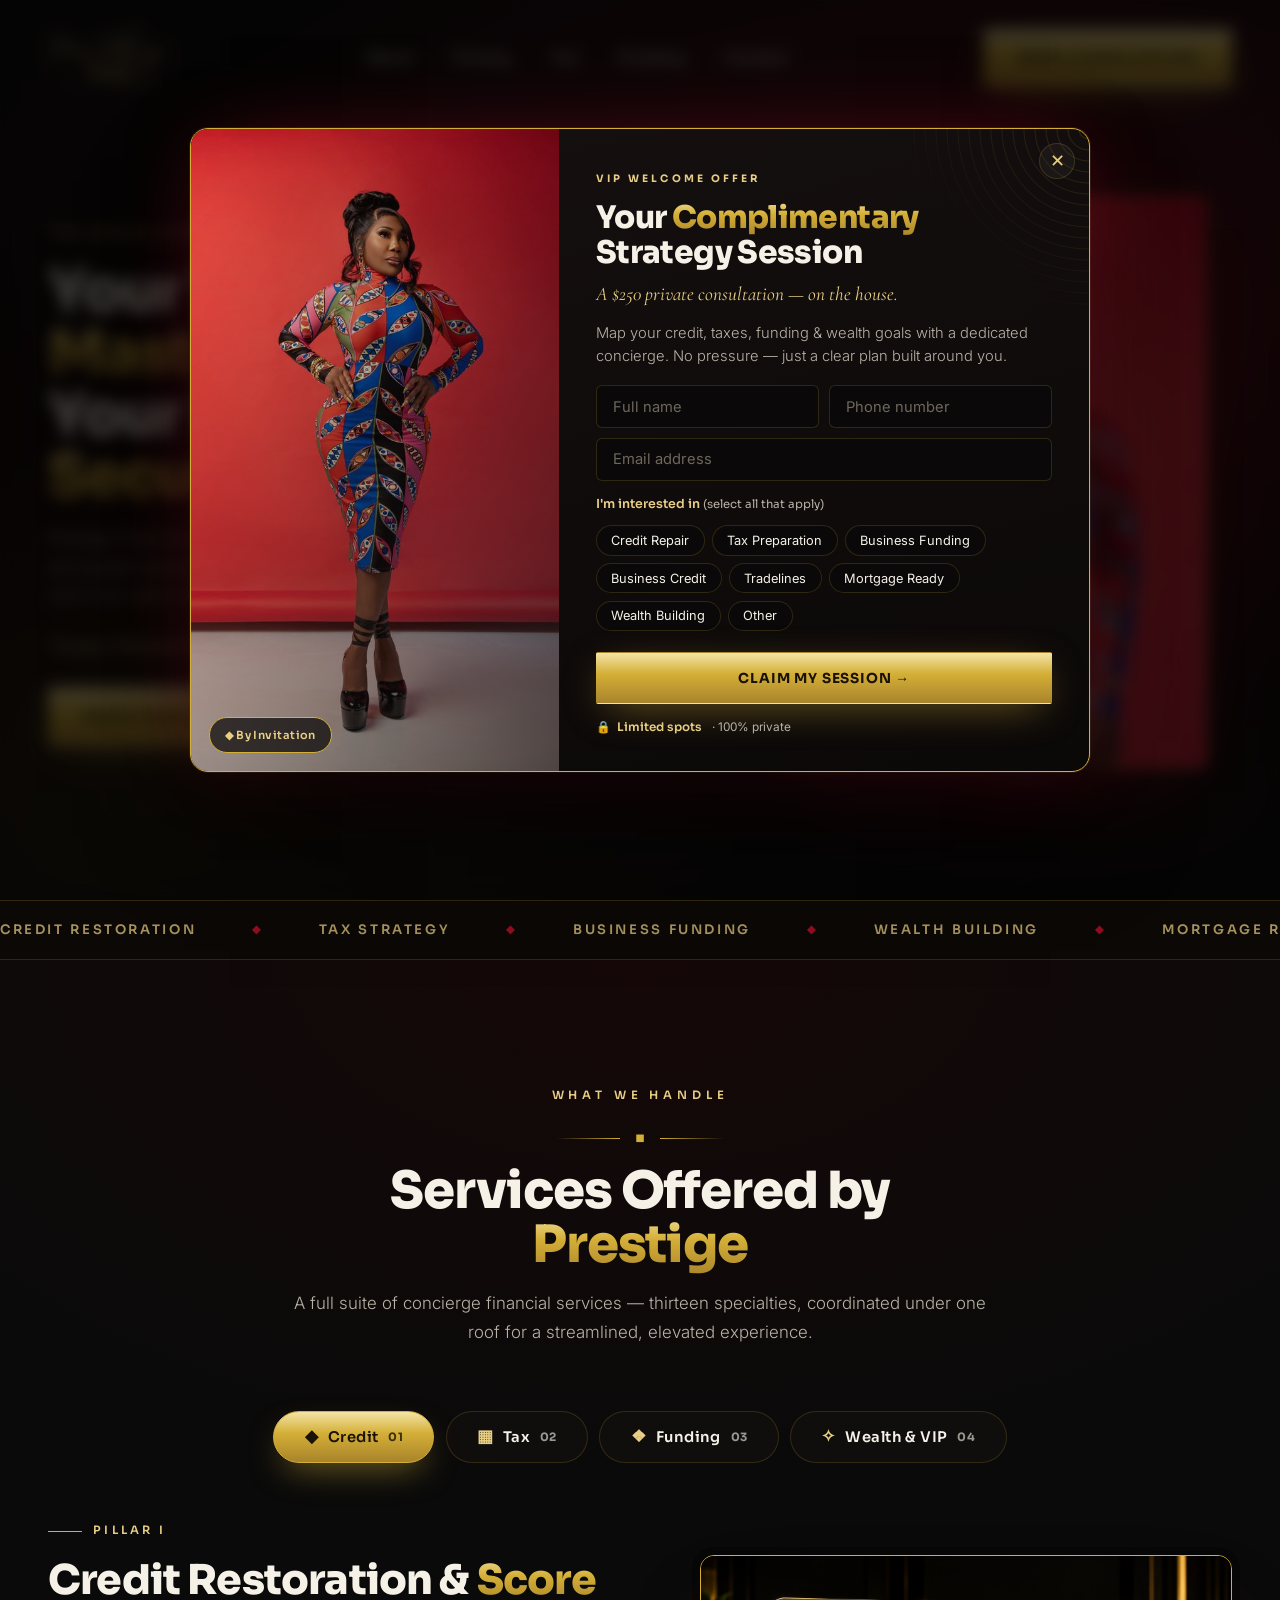
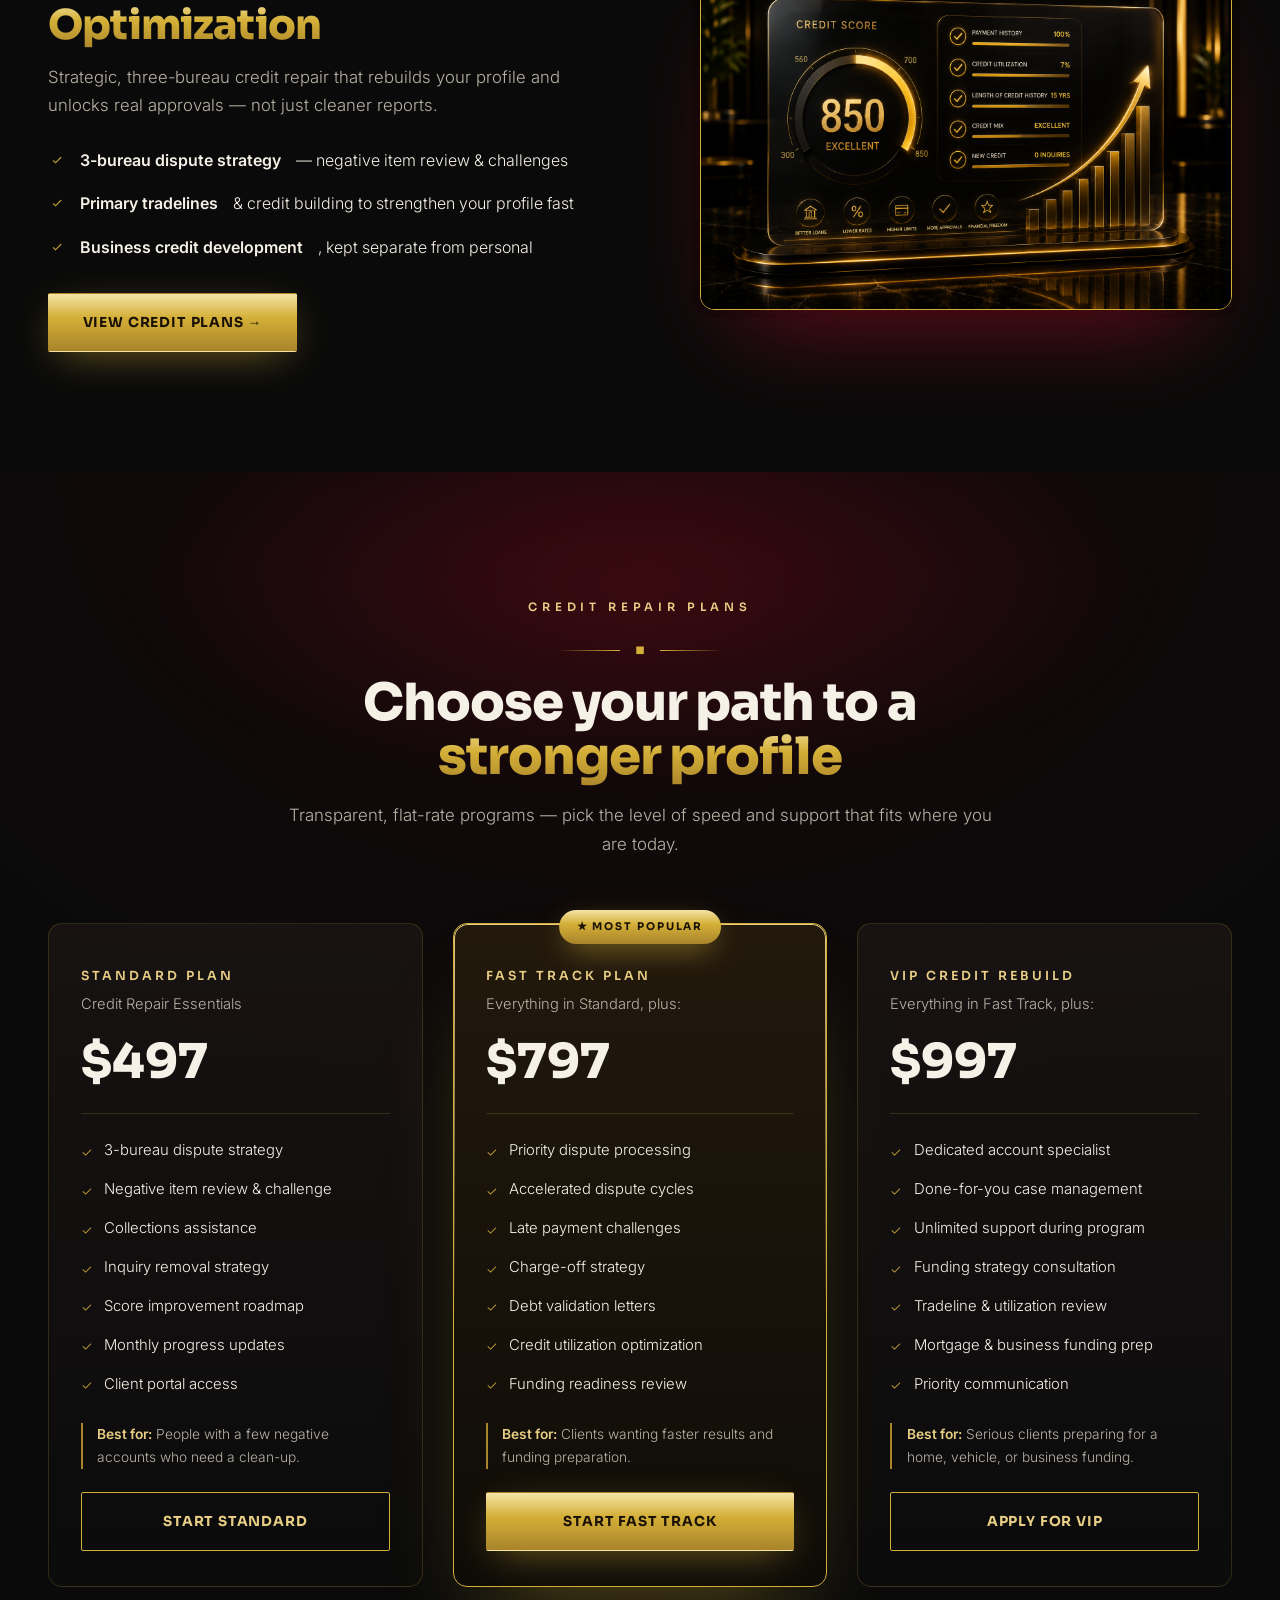
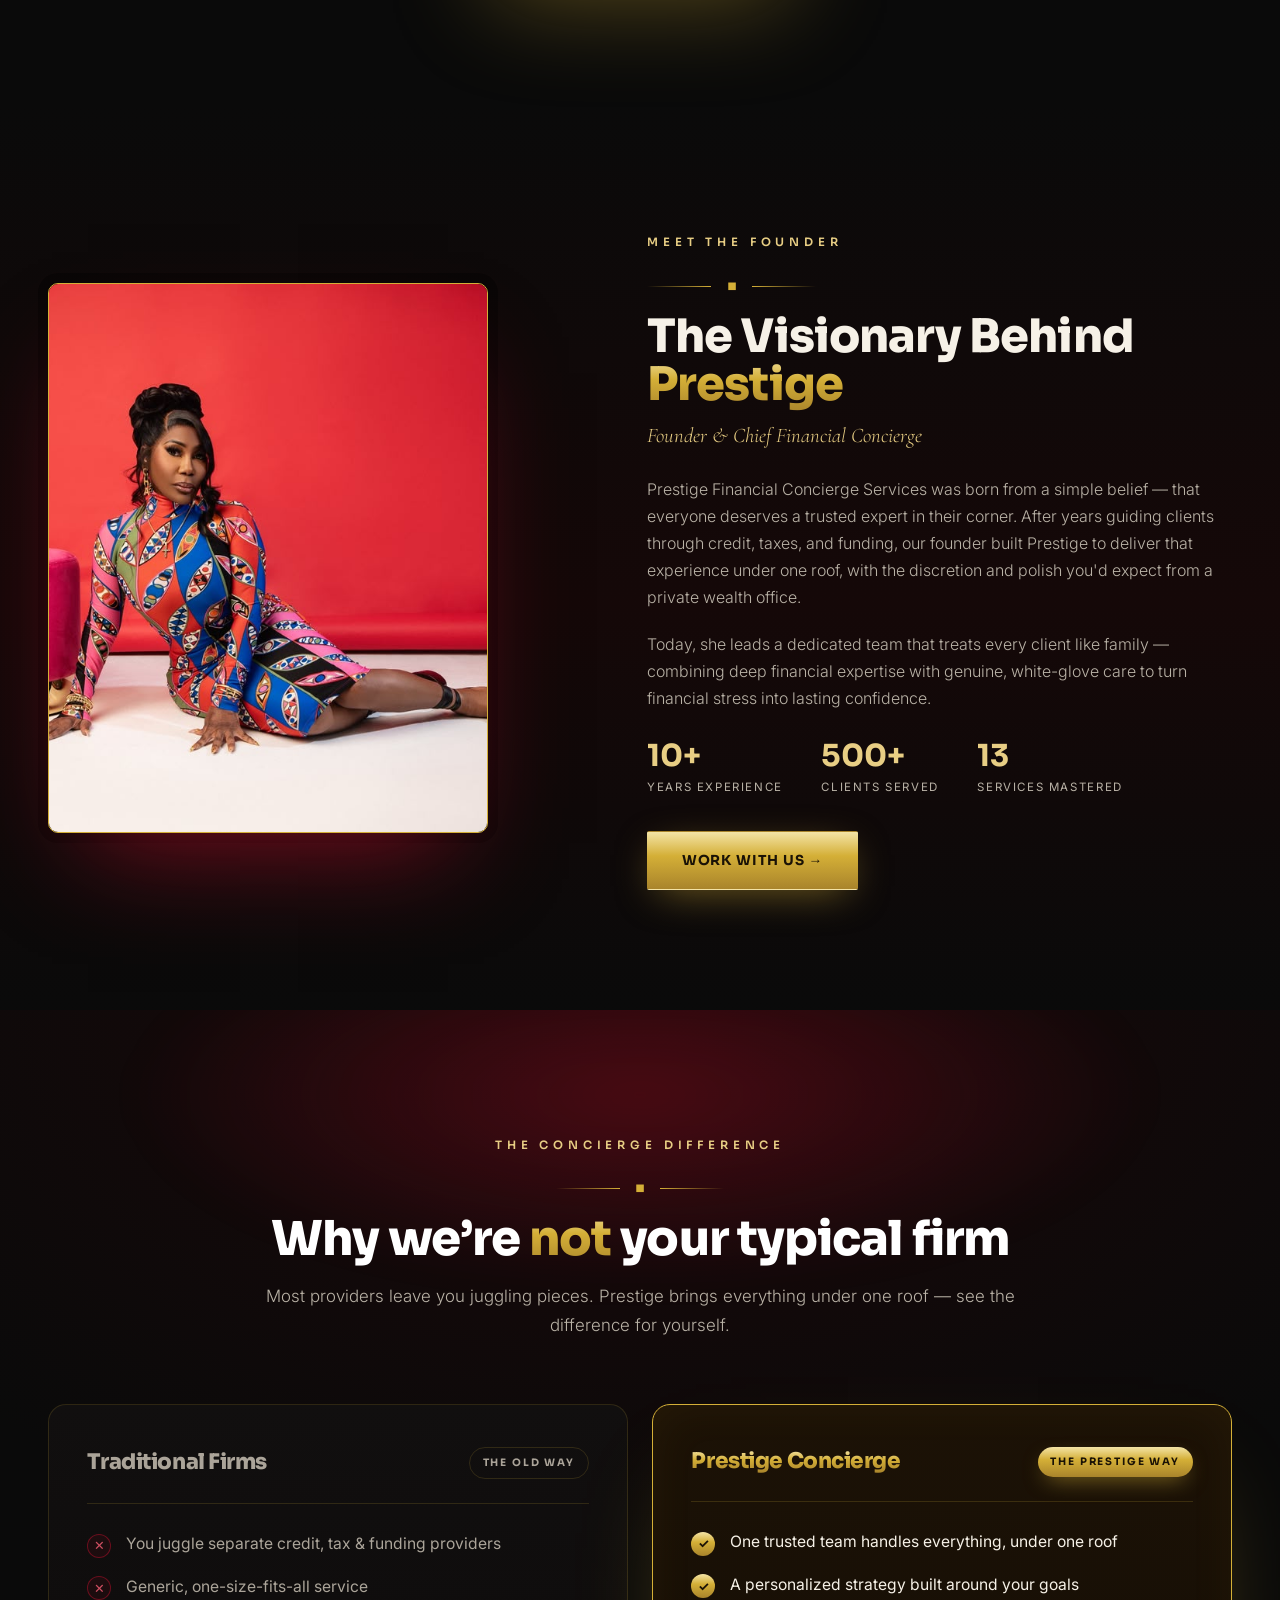
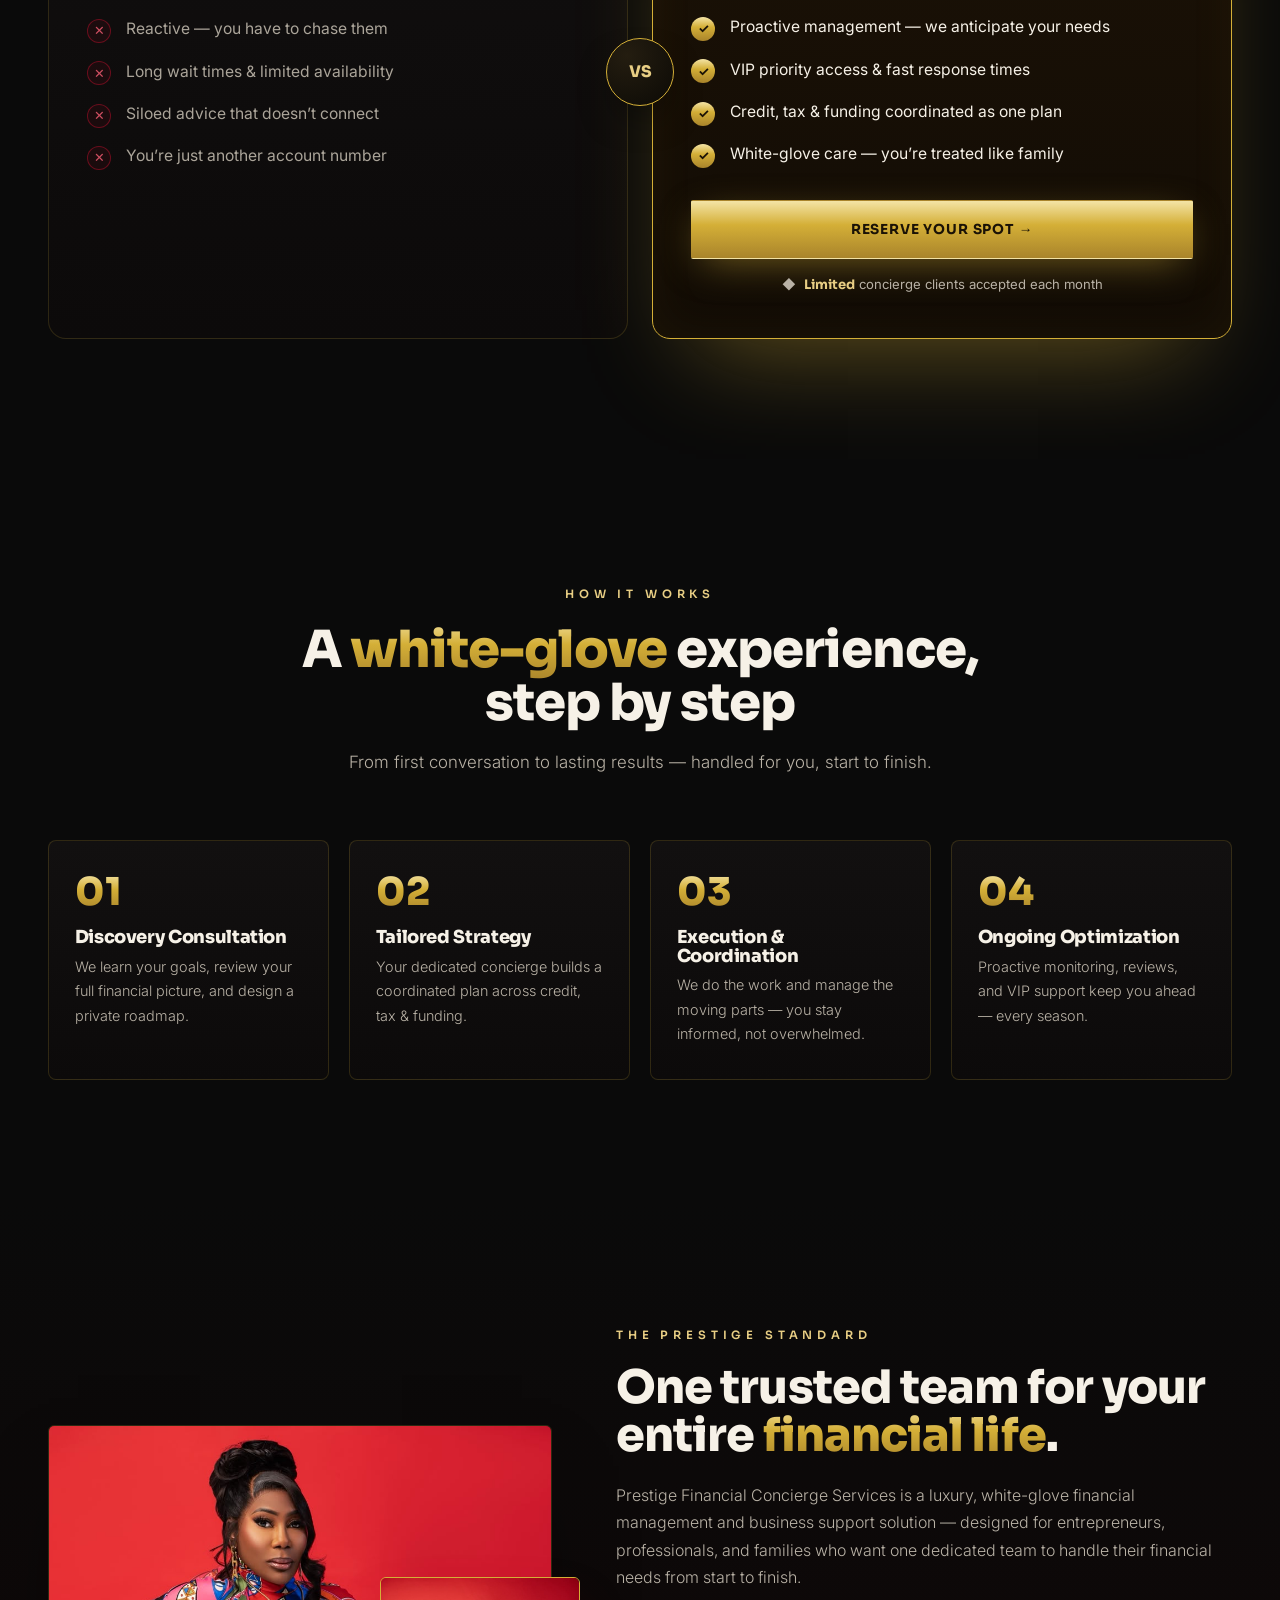
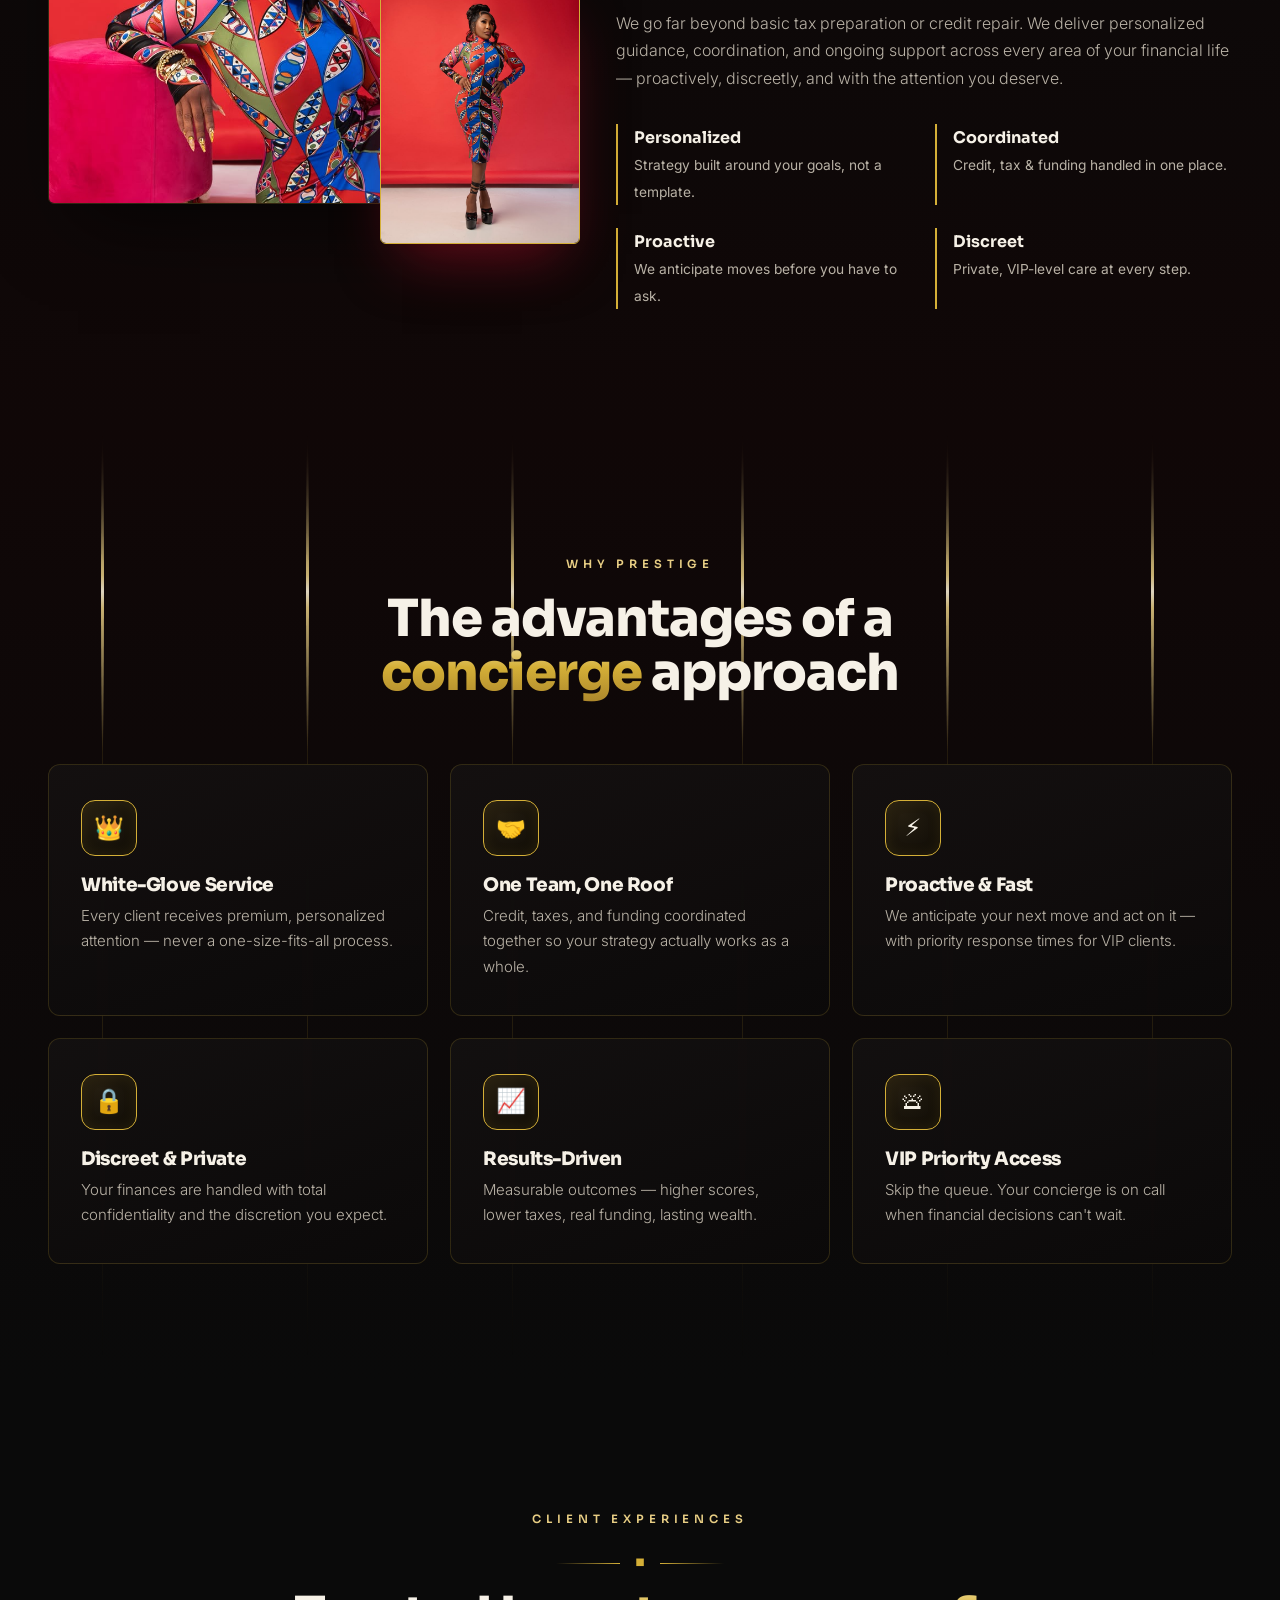
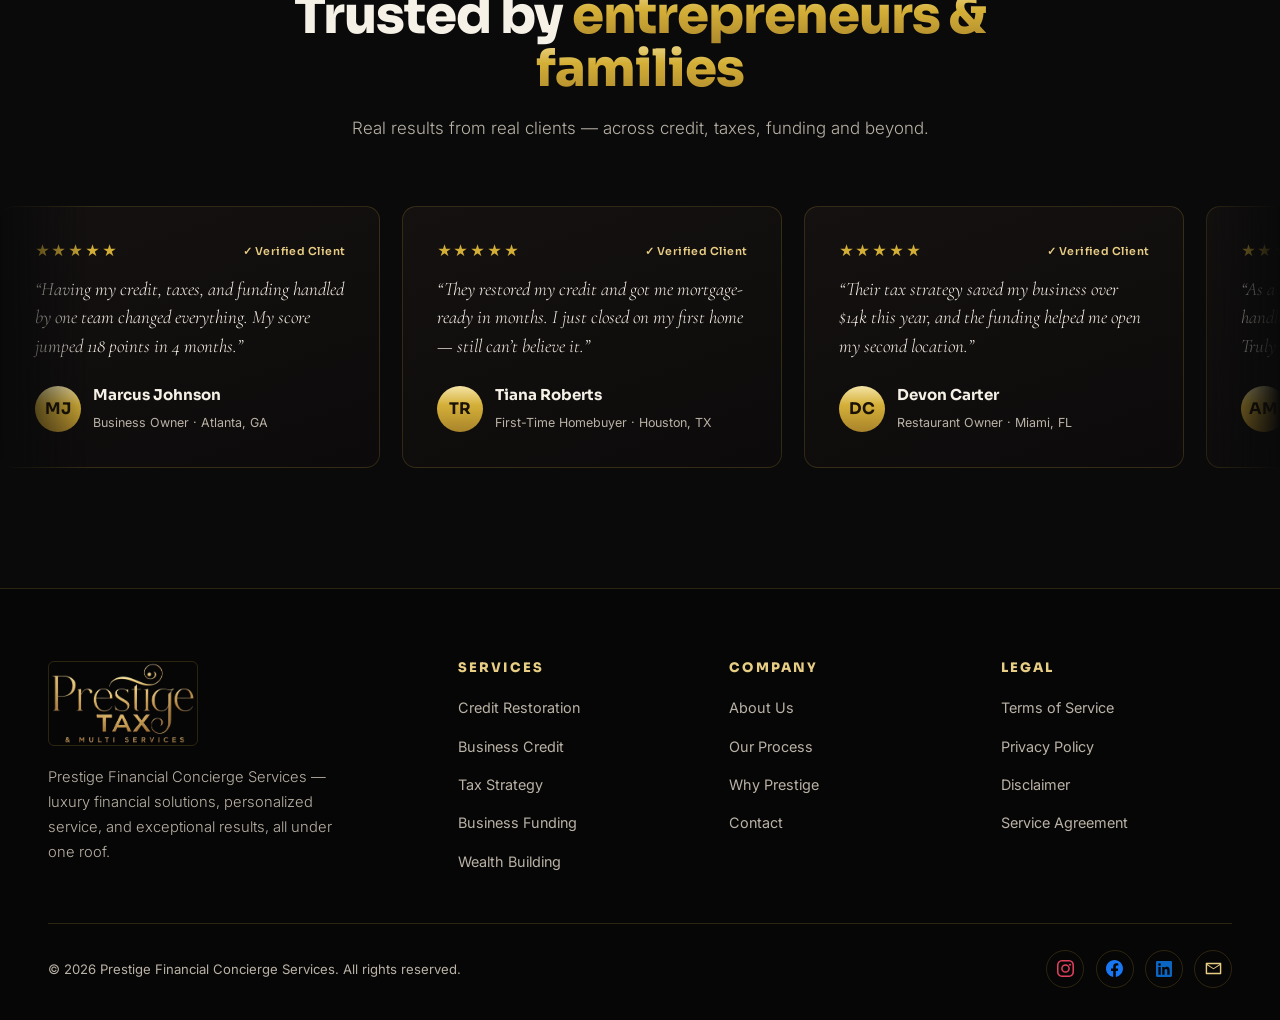
==== public/index.html @ 35041bbf "Initial commit: Prestige Financial Concierge (Laravel) + cPanel deploy config Co-Authored-By: Claude" ====
<!DOCTYPE html>
<html lang="en">
<head>
<meta charset="UTF-8" />
<meta name="viewport" content="width=device-width, initial-scale=1.0" />
<title>Prestige Financial Concierge Services — Luxury Financial Solutions</title>
<meta name="description" content="Prestige Financial Concierge Services — a luxury, white-glove financial management solution. Credit restoration, tax strategy, business funding & wealth-building under one roof." />
<link rel="preconnect" href="https://fonts.googleapis.com" />
<link rel="preconnect" href="https://fonts.gstatic.com" crossorigin />
<link href="https://fonts.googleapis.com/css2?family=Sora:wght@400;500;600;700;800&family=Inter:wght@300;400;500;600&family=Cormorant+Garamond:ital,wght@1,500;1,600&display=swap" rel="stylesheet" />
<style>
  :root{
    --black:#0A0A0A;
    --ink:#111111;
    --panel:#141414;
    --panel-2:#1A1414;
    --red:#C8102E;
    --red-deep:#8E0B20;
    --red-glow:#E11331;
    --gold:#D4AF37;
    --gold-soft:#E8CE84;
    --gold-deep:#A9842B;
    --cream:#F6F1E7;
    --muted:#B9B2A6;
    --line:rgba(212,175,55,.18);
    --maxw:1370px;
    --gold-grad:linear-gradient(180deg,#F4E4A6 0%,#D4AF37 42%,#A9842B 100%);
  }
  *{box-sizing:border-box;margin:0;padding:0}
  html{scroll-behavior:smooth;overflow-x:clip}
  body{
    background:var(--black);
    color:var(--cream);
    font-family:'Inter',system-ui,sans-serif;
    line-height:1.7;
    overflow-x:hidden;
    width:100%;max-width:100%;
    -webkit-font-smoothing:antialiased;
  }
  h1,h2,h3,h4,.display{font-family:'Sora',sans-serif;font-weight:800;letter-spacing:-.02em;line-height:1.05}
  a{color:inherit;text-decoration:none}
  img{display:block;max-width:100%}
  .wrap{max-width:var(--maxw);margin:0 auto;padding:0 48px}
  .gold-text{
    background:var(--gold-grad);
    -webkit-background-clip:text;background-clip:text;
    -webkit-text-fill-color:transparent;color:transparent;
  }
  .eyebrow{
    font-family:'Sora',sans-serif;font-weight:600;
    letter-spacing:.42em;text-transform:uppercase;
    font-size:.72rem;color:var(--gold-soft);
  }
  .btn{
    display:inline-flex;align-items:center;gap:.6rem;
    font-family:'Sora',sans-serif;font-weight:700;font-size:.86rem;
    letter-spacing:.06em;text-transform:uppercase;
    padding:1.05rem 2.1rem;border-radius:2px;cursor:pointer;
    transition:.35s cubic-bezier(.2,.7,.2,1);border:1px solid transparent;
  }
  .btn-gold{background:var(--gold-grad);color:#1a1206;box-shadow:0 10px 40px -12px rgba(212,175,55,.6)}
  .btn-gold:hover{transform:translateY(-3px);box-shadow:0 18px 50px -12px rgba(212,175,55,.8)}
  .btn-ghost{border:1px solid var(--gold);color:var(--gold-soft);background:transparent}
  .btn-ghost:hover{background:var(--gold);color:#1a1206}

  /* ===== NAV ===== */
  header.nav{
    position:fixed;top:0;left:0;right:0;z-index:100;
    transition:.4s ease;border-bottom:1px solid transparent;
    padding-top:16px;
  }
  header.nav.scrolled{
    background:rgba(8,8,8,.82);backdrop-filter:blur(14px);
    border-bottom:1px solid var(--line);
  }
  .nav-inner{display:flex;align-items:center;justify-content:space-between;height:84px}
  .brand{display:flex;align-items:center;gap:.8rem}
  .brand img{height:68px;width:auto;display:block;mix-blend-mode:lighten}
  .brand .mark{
    width:42px;height:42px;border-radius:50%;
    display:grid;place-items:center;flex:none;
    background:radial-gradient(circle at 30% 25%,#1f1a10,#0c0a06);
    border:1px solid var(--gold);
    font-family:'Sora',sans-serif;font-weight:800;color:var(--gold-soft);font-size:1.15rem;
  }
  .brand b{font-family:'Sora',sans-serif;font-weight:700;font-size:1.02rem;letter-spacing:.02em;display:block;line-height:1.05}
  .brand small{font-size:.6rem;letter-spacing:.34em;text-transform:uppercase;color:var(--gold-soft)}
  nav ul{display:flex;gap:2.5rem;list-style:none}
  nav a{font-size:1rem;font-weight:500;color:var(--cream);letter-spacing:.03em;position:relative;opacity:.85;transition:.3s}
  nav a::after{content:'';position:absolute;left:0;bottom:-7px;width:0;height:1px;background:var(--gold);transition:.3s}
  nav a:hover{opacity:1;color:var(--gold-soft)}
  nav a:hover::after{width:100%}
  .nav-cta{display:flex;align-items:center;gap:1rem}
  .menu-btn{display:none;background:none;border:1px solid var(--line);color:var(--gold-soft);padding:.55rem .7rem;border-radius:3px;cursor:pointer;font-size:1rem}

  /* ===== HERO ===== */
  .hero{position:relative;min-height:100vh;display:flex;align-items:center;padding:104px 0 40px;overflow:hidden}
  .hero-bg{position:absolute;inset:0;z-index:0}
  .hero-bg::before{
    content:'';position:absolute;inset:0;
    background:
      radial-gradient(120% 90% at 78% 30%, rgba(200,16,46,.34), transparent 55%),
      radial-gradient(80% 70% at 12% 90%, rgba(212,175,55,.10), transparent 60%),
      linear-gradient(180deg,#0a0a0a 0%, #120607 55%, #0a0a0a 100%);
  }
  .hero-grid{position:absolute;inset:0;opacity:.4;
    background-image:linear-gradient(var(--line) 1px,transparent 1px),linear-gradient(90deg,var(--line) 1px,transparent 1px);
    background-size:64px 64px;-webkit-mask-image:radial-gradient(70% 70% at 60% 40%,#000,transparent);mask-image:radial-gradient(70% 70% at 60% 40%,#000,transparent)}
  .hero-inner{position:relative;z-index:2;display:grid;grid-template-columns:1.05fr .95fr;gap:48px;align-items:center;width:100%}
  .hero-copy{max-width:620px}
  .hero h1{font-size:clamp(2.3rem,4.6vw,4rem);margin:1rem 0 1rem}
  .hero h1 .line2{display:block}
  .hero p.lede{font-size:1.05rem;color:var(--muted);max-width:520px;font-weight:300}
  .hero .tagline{
    font-family:'Cormorant Garamond',serif;font-style:italic;font-weight:600;
    font-size:1.25rem;color:var(--gold-soft);margin:1.1rem 0 1.6rem;
  }
  .hero-actions{display:flex;gap:1rem;flex-wrap:wrap}
  .trust{display:flex;gap:2.2rem;margin-top:2rem;flex-wrap:wrap}
  .trust .t b{font-family:'Sora',sans-serif;font-size:1.7rem;display:block;color:var(--gold-soft)}
  .trust .t span{font-size:.74rem;letter-spacing:.14em;text-transform:uppercase;color:var(--muted)}

  /* hero photo */
  .hero-photo{position:relative;justify-self:end;transform:translateX(-24px)}
  .hero-photo .frame{
    position:relative;width:min(430px,38vw);aspect-ratio:3/4;max-height:74vh;border-radius:6px;overflow:hidden;
    border:1px solid var(--gold);
    box-shadow:0 40px 90px -30px rgba(200,16,46,.55), 0 0 0 8px rgba(0,0,0,.4);
  }
  .hero-photo .frame img{width:100%;height:100%;object-fit:cover;object-position:top center}
  .hero-photo .badge{
    position:absolute;left:-34px;bottom:42px;z-index:3;
    background:rgba(10,8,6,.92);border:1px solid var(--gold);backdrop-filter:blur(8px);
    padding:1rem 1.3rem;border-radius:4px;max-width:230px;
    box-shadow:0 20px 50px -20px rgba(0,0,0,.8);
  }
  .hero-photo .badge b{font-family:'Sora',sans-serif;color:var(--gold-soft);font-size:.95rem;display:block}
  .hero-photo .badge span{font-size:.76rem;color:var(--muted)}
  .hero-photo .ring{position:absolute;inset:-18px;border:1px solid var(--line);border-radius:10px;z-index:-1}

  /* marquee */
  .marquee{border-top:1px solid var(--line);border-bottom:1px solid var(--line);background:#0c0805;overflow:hidden;padding:1.1rem 0}
  .marquee .track{display:flex;gap:3.5rem;white-space:nowrap;animation:scroll 30s linear infinite;width:max-content}
  .marquee span{font-family:'Sora',sans-serif;font-weight:600;letter-spacing:.2em;text-transform:uppercase;font-size:.82rem;color:var(--gold-soft);opacity:.7;display:inline-flex;align-items:center;gap:3.5rem}
  .marquee span::after{content:'\25C6';color:var(--red);font-size:.7rem}
  @keyframes scroll{to{transform:translateX(-50%)}}

  /* ===== SECTION SHELL ===== */
  section{position:relative}
  .sec{padding:120px 0}
  .sec-head{max-width:720px;margin-bottom:64px}
  .sec-head.center{margin-left:auto;margin-right:auto;text-align:center}
  .sec-head h2{font-size:clamp(2rem,4vw,3.2rem);margin:1rem 0 1.1rem}
  .sec-head p{color:var(--muted);font-size:1.06rem;font-weight:300}
  .sec-divider{display:flex;align-items:center;justify-content:center;gap:.9rem;margin:1.4rem 0 .2rem}
  .sec-divider::before,.sec-divider::after{content:'';height:1px;width:64px;background:linear-gradient(90deg,transparent,var(--gold))}
  .sec-divider::after{background:linear-gradient(90deg,var(--gold),transparent)}
  .sec-divider span{color:var(--gold);font-size:.7rem;transform:rotate(45deg)}

  /* ===== ABOUT ===== */
  .about{background:linear-gradient(180deg,#0a0a0a,#100707)}
  .about-grid{display:grid;grid-template-columns:.9fr 1.1fr;gap:64px;align-items:center}
  .about-photos{position:relative}
  .about-photos .main{border-radius:6px;overflow:hidden;border:1px solid var(--line);box-shadow:0 40px 80px -30px rgba(0,0,0,.7)}
  .about-photos .main img{width:100%;aspect-ratio:4/3;object-fit:cover;object-position:center 22%}
  .about-photos .float{
    position:absolute;right:-28px;bottom:-40px;width:200px;aspect-ratio:3/4;
    border-radius:6px;overflow:hidden;border:1px solid var(--gold);
    box-shadow:0 30px 60px -20px rgba(200,16,46,.5);
  }
  .about-photos .float img{width:100%;height:100%;object-fit:cover;object-position:top}
  .about-photos .stat{
    position:absolute;left:-26px;top:34px;background:var(--gold-grad);color:#1a1206;
    padding:1rem 1.2rem;border-radius:4px;box-shadow:0 20px 40px -16px rgba(212,175,55,.6);
  }
  .about-photos .stat b{font-family:'Sora',sans-serif;font-size:1.5rem;display:block;line-height:1}
  .about-photos .stat span{font-size:.68rem;letter-spacing:.12em;text-transform:uppercase;font-weight:600}
  .about-copy h2{font-size:clamp(2rem,3.6vw,2.9rem);margin:1rem 0 1.4rem}
  .about-copy p{color:var(--muted);margin-bottom:1.2rem;font-weight:300}
  .about-copy .pillars{display:grid;grid-template-columns:1fr 1fr;gap:1.4rem;margin-top:2rem}
  .pillar{border-left:2px solid var(--gold);padding-left:1rem}
  .pillar b{font-family:'Sora',sans-serif;display:block;color:var(--cream);font-size:1rem}
  .pillar span{font-size:.86rem;color:var(--muted)}

  /* ===== SERVICES ===== */
  .services{background:radial-gradient(120% 80% at 50% 0%,#160808,#0a0a0a 60%)}
  /* tabbed categories */
  .tabs{display:flex;justify-content:center;gap:.7rem;flex-wrap:wrap;margin-bottom:50px}
  .tab{
    display:inline-flex;align-items:center;gap:.6rem;cursor:pointer;
    font-family:'Sora',sans-serif;font-weight:600;font-size:.92rem;letter-spacing:.03em;
    padding:.9rem 1.9rem;border-radius:50px;border:1px solid var(--line);
    background:rgba(20,16,16,.6);color:var(--cream);transition:.35s cubic-bezier(.2,.7,.2,1);
  }
  .tab .ti{font-size:1.05rem;color:var(--gold-soft);transition:.35s}
  .tab small{font-size:.72rem;font-weight:700;opacity:.6}
  .tab:hover{border-color:var(--gold);color:var(--gold-soft);transform:translateY(-2px)}
  .tab.active{background:var(--gold-grad);color:#1a1206;border-color:var(--gold);box-shadow:0 14px 34px -12px rgba(212,175,55,.6)}
  .tab.active .ti{color:#1a1206}
  .tab.active small{opacity:.8}
  .tab-panel{display:none}
  .tab-panel.active{display:block;animation:fadeUp .5s cubic-bezier(.2,.7,.2,1)}
  @keyframes fadeUp{from{opacity:0;transform:translateY(22px)}to{opacity:1;transform:none}}
  .panel-grid{display:grid;grid-template-columns:repeat(auto-fit,minmax(290px,1fr));gap:22px}
  .svc2{
    position:relative;background:linear-gradient(160deg,#161313,#0d0b0b);
    border:1px solid var(--line);border-radius:14px;padding:2.2rem 2rem;overflow:hidden;
    transition:.45s cubic-bezier(.2,.7,.2,1);
  }
  .svc2::before{content:'';position:absolute;inset:0;background:radial-gradient(120% 90% at 0% 0%,rgba(200,16,46,.2),transparent 55%);opacity:0;transition:.45s}
  .svc2::after{content:'';position:absolute;left:0;top:0;height:3px;width:0;background:var(--gold-grad);transition:.45s cubic-bezier(.2,.7,.2,1)}
  .svc2:hover{transform:translateY(-9px);border-color:var(--gold);box-shadow:0 34px 66px -30px rgba(200,16,46,.6)}
  .svc2:hover::before{opacity:1}
  .svc2:hover::after{width:100%}
  .svc2>*{position:relative;z-index:1}
  .svc2 .ic{
    width:60px;height:60px;border-radius:14px;display:grid;place-items:center;margin-bottom:1.4rem;
    background:radial-gradient(circle at 30% 25%,#241d10,#0e0b06);border:1px solid var(--gold);
    color:var(--gold-soft);font-size:1.5rem;transition:.45s;box-shadow:inset 0 0 14px rgba(212,175,55,.12);
  }
  .svc2:hover .ic{background:var(--gold-grad);color:#1a1206;transform:scale(1.06) rotate(-4deg);box-shadow:0 12px 30px -8px rgba(212,175,55,.6)}
  .svc2 h3{font-size:1.2rem;margin-bottom:.55rem;font-weight:700;line-height:1.2}
  .svc2 p{font-size:.93rem;color:var(--muted);font-weight:300}

  /* pillar split layout */
  .panel-split{display:grid;grid-template-columns:1.05fr .95fr;gap:64px;align-items:center}
  .pillar-label{display:inline-flex;align-items:center;gap:.7rem;font-family:'Sora',sans-serif;
    font-weight:600;letter-spacing:.28em;text-transform:uppercase;font-size:.72rem;color:var(--gold-soft)}
  .pillar-label::before{content:'';width:34px;height:1px;background:var(--gold)}
  .panel-copy h3{font-size:clamp(1.9rem,3.2vw,2.6rem);font-weight:800;line-height:1.08;margin:1.1rem 0 1rem}
  .panel-copy .lead{font-size:1.05rem;color:var(--muted);font-weight:300;max-width:520px;margin-bottom:1.7rem}
  .panel-copy ul{list-style:none;display:flex;flex-direction:column;gap:1rem;margin-bottom:2rem}
  .panel-copy ul li{display:flex;gap:.9rem;align-items:flex-start;font-size:1rem;color:var(--cream);font-weight:300}
  .panel-copy ul li::before{content:'';flex:none;width:18px;height:18px;margin-top:.25rem;border-radius:5px;
    background:var(--gold-grad);
    -webkit-mask:url("data:image/svg+xml;utf8,<svg xmlns='http://www.w3.org/2000/svg' viewBox='0 0 24 24'><path fill='black' d='M9 16.17 4.83 12l-1.42 1.41L9 19 21 7l-1.41-1.41z'/></svg>") center/12px no-repeat;
    mask:url("data:image/svg+xml;utf8,<svg xmlns='http://www.w3.org/2000/svg' viewBox='0 0 24 24'><path fill='black' d='M9 16.17 4.83 12l-1.42 1.41L9 19 21 7l-1.41-1.41z'/></svg>") center/12px no-repeat}
  .panel-copy ul li b{font-weight:600;color:var(--cream)}
  .panel-img{position:relative;justify-self:center}
  .panel-img img{width:100%;max-width:560px;border-radius:14px;border:1px solid var(--gold);
    box-shadow:0 50px 100px -40px rgba(200,16,46,.5),0 0 0 8px rgba(0,0,0,.35)}
  .panel-img::after{content:'';position:absolute;inset:-26px;z-index:-1;
    background:radial-gradient(circle,rgba(200,16,46,.3),transparent 70%);filter:blur(12px)}

  /* ===== FOUNDER ===== */
  .founder{background:linear-gradient(180deg,#0a0a0a 0%,#150808 55%,#0a0a0a 100%);overflow:hidden}
  .founder-grid{display:grid;grid-template-columns:.95fr 1.05fr;gap:70px;align-items:center}
  .founder-photo{position:relative;justify-self:center}
  .founder-photo .frame{
    position:relative;width:min(440px,90%);aspect-ratio:4/5;border-radius:10px;overflow:hidden;
    border:1px solid var(--gold);box-shadow:0 50px 100px -40px rgba(200,16,46,.6),0 0 0 10px rgba(0,0,0,.35);
  }
  .founder-photo .frame img{width:100%;height:100%;object-fit:cover;object-position:center}
  .founder-photo .ring{position:absolute;inset:-20px;border:1px solid var(--line);border-radius:16px;z-index:-1}
  .founder-photo .glow{position:absolute;inset:-40px;background:radial-gradient(circle,rgba(200,16,46,.35),transparent 70%);z-index:-2;filter:blur(10px)}
  .founder-photo .seal{
    position:absolute;right:-26px;bottom:34px;width:108px;height:108px;border-radius:50%;
    background:var(--gold-grad);color:#1a1206;display:grid;place-items:center;text-align:center;
    box-shadow:0 24px 50px -16px rgba(212,175,55,.7);border:3px solid #0a0a0a;
  }
  .founder-photo .seal b{font-family:'Sora',sans-serif;font-size:1.5rem;line-height:.9;display:block}
  .founder-photo .seal span{font-size:.56rem;letter-spacing:.16em;text-transform:uppercase;font-weight:700}
  .founder-copy h2{font-size:clamp(2rem,3.6vw,2.9rem);margin:1rem 0 .6rem}
  .founder-copy .role{font-family:'Cormorant Garamond',serif;font-style:italic;font-size:1.3rem;color:var(--gold-soft);margin-bottom:1.4rem}
  .founder-copy p{color:var(--muted);font-weight:300;margin-bottom:1.2rem}
  .founder-copy .signature{font-family:'Cormorant Garamond',serif;font-style:italic;font-size:2rem;color:var(--gold-soft);margin-top:.6rem}
  .founder-stats{display:flex;gap:2.4rem;margin:1.8rem 0 2rem;flex-wrap:wrap}
  .founder-stats .fs b{font-family:'Sora',sans-serif;font-size:1.9rem;color:var(--gold-soft);display:block;line-height:1}
  .founder-stats .fs span{font-size:.72rem;letter-spacing:.14em;text-transform:uppercase;color:var(--muted)}

  /* ===== PRICING ===== */
  .pricing{position:relative;overflow:hidden;
    background:radial-gradient(120% 90% at 50% 0%,#160809,#0a0a0a 60%)}
  .pricing::after{content:'';position:absolute;top:-8%;left:50%;transform:translateX(-50%);
    width:80%;height:420px;background:radial-gradient(closest-side,rgba(200,16,46,.22),transparent);
    filter:blur(22px);pointer-events:none}
  .pricing .wrap{position:relative;z-index:2}
  .price-grid{display:grid;grid-template-columns:repeat(3,1fr);gap:30px;align-items:stretch}
  .plan{position:relative;display:flex;flex-direction:column;
    background:linear-gradient(180deg,rgba(26,20,20,.9),rgba(12,12,12,.92));
    border:1px solid var(--line);border-radius:14px;padding:2.6rem 2rem 2.2rem;
    transition:.4s cubic-bezier(.2,.7,.2,1)}
  .plan:hover{transform:translateY(-8px);border-color:rgba(212,175,55,.45);
    box-shadow:0 40px 80px -34px rgba(0,0,0,.8)}
  .plan.featured{border:1px solid var(--gold);
    background:linear-gradient(180deg,rgba(36,26,12,.92),rgba(14,11,7,.95));
    box-shadow:0 50px 100px -40px rgba(212,175,55,.4)}
  .plan.featured::before{content:'';position:absolute;inset:0;border-radius:14px;padding:1px;
    background:linear-gradient(180deg,var(--gold-soft),transparent 60%);
    -webkit-mask:linear-gradient(#fff 0 0) content-box,linear-gradient(#fff 0 0);
    -webkit-mask-composite:xor;mask-composite:exclude;pointer-events:none}
  .plan .pop-tag{position:absolute;top:-14px;left:50%;transform:translateX(-50%);
    background:var(--gold-grad);color:#1a1206;font-family:'Sora',sans-serif;font-weight:700;
    font-size:.66rem;letter-spacing:.18em;text-transform:uppercase;padding:.5rem 1.1rem;border-radius:40px;
    white-space:nowrap;box-shadow:0 10px 30px -8px rgba(212,175,55,.7)}
  .plan .plan-name{font-family:'Sora',sans-serif;font-weight:600;font-size:.78rem;
    letter-spacing:.24em;text-transform:uppercase;color:var(--gold-soft)}
  .plan .plan-sub{color:var(--muted);font-size:.92rem;font-weight:300;margin-top:.35rem}
  .plan .price{font-family:'Sora',sans-serif;font-weight:800;font-size:3rem;line-height:1;
    margin:1.3rem 0 .2rem}
  .plan .price small{font-size:.85rem;font-weight:400;color:var(--muted);letter-spacing:.04em}
  .plan .plan-line{height:1px;background:var(--line);margin:1.5rem 0}
  .plan ul{list-style:none;display:flex;flex-direction:column;gap:.85rem;margin:0 0 1.6rem;flex:1}
  .plan ul li{display:flex;gap:.7rem;align-items:flex-start;font-size:.93rem;
    color:var(--cream);font-weight:300}
  .plan ul li .ck{color:var(--gold);flex:none;margin-top:.15rem;font-size:.82rem}
  .plan .best{font-size:.86rem;color:var(--muted);font-weight:300;margin-bottom:1.4rem;
    border-left:2px solid var(--gold-deep);padding-left:.9rem}
  .plan .best b{color:var(--gold-soft);font-weight:600}
  .plan .btn{width:100%;justify-content:center}

  /* ===== DIFFERENCE / COMPARISON ===== */
  .strip{position:relative;padding:120px 0;overflow:hidden;
    background:radial-gradient(120% 90% at 50% 0%,#1a0809,#0a0a0a 60%)}
  .strip::after{content:'';position:absolute;top:-10%;left:50%;transform:translateX(-50%);width:80%;height:380px;
    background:radial-gradient(closest-side,rgba(200,16,46,.28),transparent);filter:blur(20px);pointer-events:none}
  .strip .wrap{position:relative;z-index:2}
  .strip .sec-head{margin-left:auto;margin-right:auto;text-align:center;max-width:760px}
  .strip .sec-head h2{font-size:clamp(2rem,4vw,3rem);color:#fff;margin:1rem 0 1.1rem}
  .strip .sec-head p{color:var(--muted);font-weight:300;font-size:1.06rem}
  .compare{display:grid;grid-template-columns:1fr auto 1fr;gap:0;align-items:stretch;margin-top:60px}
  .cmp{border-radius:18px;padding:2.6rem 2.4rem;position:relative}
  .cmp-old{background:linear-gradient(180deg,#121010,#0d0b0b);border:1px solid var(--line);opacity:.92}
  .cmp-new{background:linear-gradient(180deg,#1c1206,#120c05);border:1px solid var(--gold);
    box-shadow:0 50px 100px -44px rgba(212,175,55,.45),inset 0 0 50px rgba(212,175,55,.05);z-index:3}
  .cmp-head{display:flex;align-items:center;justify-content:space-between;gap:1rem;margin-bottom:1.8rem;padding-bottom:1.5rem;border-bottom:1px solid var(--line)}
  .cmp-head h3{font-size:1.35rem;font-weight:800}
  .cmp-old .cmp-head h3{color:var(--muted)}
  .cmp-tag{font-family:'Sora',sans-serif;font-weight:700;font-size:.64rem;letter-spacing:.18em;text-transform:uppercase;
    padding:.4rem .8rem;border-radius:40px;white-space:nowrap}
  .cmp-old .cmp-tag{border:1px solid var(--line);color:var(--muted)}
  .cmp-new .cmp-tag{background:var(--gold-grad);color:#1a1206;box-shadow:0 8px 22px -8px rgba(212,175,55,.7)}
  .cmp ul{list-style:none;display:grid;gap:1.05rem}
  .cmp li{display:flex;gap:.9rem;align-items:flex-start;font-size:.98rem;line-height:1.5}
  .cmp li .mk{flex:none;width:24px;height:24px;border-radius:50%;display:grid;place-items:center;font-size:.8rem;margin-top:.1rem;font-weight:700}
  .cmp-old li{color:var(--muted)}
  .cmp-old li .mk{border:1px solid rgba(200,16,46,.5);color:#e0556a;background:rgba(200,16,46,.08)}
  .cmp-new li{color:var(--cream)}
  .cmp-new li .mk{background:var(--gold-grad);color:#1a1206}
  .cmp-new .cmp-cta{margin-top:2rem;display:flex;flex-direction:column;gap:.9rem}
  .cmp-new .cmp-cta .seats{font-size:.82rem;color:var(--muted);text-align:center}
  .cmp-new .cmp-cta .seats b{color:var(--gold-soft);font-family:'Sora',sans-serif}
  .vs{display:grid;place-items:center;align-self:center;width:68px;height:68px;border-radius:50%;
    margin:0 -22px;z-index:4;position:relative;
    background:radial-gradient(circle at 30% 25%,#241d10,#0c0a06);border:1px solid var(--gold);
    font-family:'Sora',sans-serif;font-weight:800;font-size:1rem;color:var(--gold-soft);
    box-shadow:0 18px 40px -16px rgba(0,0,0,.8)}
  @media(max-width:860px){
    .compare{grid-template-columns:1fr;gap:24px}
    .vs{margin:-12px auto;transform:none}
    .cmp{padding:2rem 1.6rem}
  }

  /* ===== PROCESS ===== */
  .process{background:#0a0a0a}
  .steps{display:grid;grid-template-columns:repeat(4,1fr);gap:20px;margin-top:20px}
  .step{position:relative;padding:2rem 1.6rem;border:1px solid var(--line);border-radius:8px;background:linear-gradient(180deg,#121010,#0c0a0a)}
  .step .no{font-family:'Sora',sans-serif;font-weight:800;font-size:2.4rem;line-height:1;margin-bottom:1rem}
  .step h3{font-size:1.12rem;margin-bottom:.5rem}
  .step p{font-size:.9rem;color:var(--muted);font-weight:300}

  /* ===== WHY / VALUES ===== */
  .why{position:relative;overflow:hidden;background:linear-gradient(180deg,#100707,#0a0a0a)}
  .why .wrap{position:relative;z-index:2}
  /* animated gold light-beams flowing up & down */
  .why-beams{position:absolute;inset:0;z-index:1;pointer-events:none;
    -webkit-mask-image:linear-gradient(180deg,transparent,#000 14%,#000 86%,transparent);
    mask-image:linear-gradient(180deg,transparent,#000 14%,#000 86%,transparent)}
  .why-beam{position:absolute;top:0;bottom:0;width:1px;
    background:linear-gradient(180deg,transparent,rgba(212,175,55,.16),transparent)}
  .why-beam::after{content:'';position:absolute;left:-1px;right:-1px;height:34%;border-radius:50%;
    background:linear-gradient(180deg,transparent,var(--gold-soft) 45%,#fff6df 50%,var(--gold-soft) 55%,transparent);
    filter:blur(.6px);opacity:.85;animation:beamUp 5s cubic-bezier(.4,0,.6,1) infinite;animation-delay:var(--d,0s)}
  .why-beam.down::after{animation-name:beamDown}
  @keyframes beamUp{0%{transform:translateY(130%);opacity:0}10%{opacity:.9}90%{opacity:.9}100%{transform:translateY(-130%);opacity:0}}
  @keyframes beamDown{0%{transform:translateY(-130%);opacity:0}10%{opacity:.9}90%{opacity:.9}100%{transform:translateY(130%);opacity:0}}
  @media(prefers-reduced-motion:reduce){.why-beam::after{animation:none;opacity:.3}}

  .why-grid{display:grid;grid-template-columns:repeat(3,1fr);gap:22px}
  .value{position:relative;padding:2.2rem 2rem;border:1px solid var(--line);border-radius:12px;
    background:linear-gradient(160deg,rgba(20,17,17,.92),rgba(12,10,10,.92));backdrop-filter:blur(2px);
    overflow:hidden;transition:.4s cubic-bezier(.2,.7,.2,1)}
  .value::after{content:'';position:absolute;left:0;top:0;height:3px;width:0;background:var(--gold-grad);transition:.45s cubic-bezier(.2,.7,.2,1)}
  .value:hover{border-color:var(--gold);transform:translateY(-7px);box-shadow:0 30px 60px -30px rgba(200,16,46,.5)}
  .value:hover::after{width:100%}
  .value .ic{width:56px;height:56px;border-radius:14px;display:grid;place-items:center;margin-bottom:1.2rem;
    font-size:1.5rem;background:radial-gradient(circle at 30% 25%,#241d10,#0e0b06);border:1px solid var(--gold);
    box-shadow:inset 0 0 14px rgba(212,175,55,.12);transition:.4s}
  .value:hover .ic{transform:scale(1.06) rotate(-4deg);box-shadow:0 12px 30px -10px rgba(212,175,55,.5)}
  .value h3{font-size:1.16rem;margin-bottom:.5rem}
  .value p{color:var(--muted);font-size:.94rem;font-weight:300}

  /* ===== TESTIMONIALS (marquee) ===== */
  .quotes{background:#0a0a0a;overflow:hidden}
  .q-marquee{position:relative;margin-top:8px;
    -webkit-mask-image:linear-gradient(90deg,transparent,#000 7%,#000 93%,transparent);
    mask-image:linear-gradient(90deg,transparent,#000 7%,#000 93%,transparent)}
  .q-track{display:flex;gap:22px;width:max-content;animation:qscroll 26s linear infinite}
  .q-marquee:hover .q-track{animation-play-state:paused}
  @keyframes qscroll{from{transform:translateX(-50%)}to{transform:translateX(0)}}
  .quote{flex:0 0 380px;max-width:380px;padding:2rem 2.1rem;border:1px solid var(--line);border-radius:14px;
    background:linear-gradient(160deg,#151111,#0c0a0a);position:relative;transition:.35s}
  .quote:hover{border-color:var(--gold);transform:translateY(-5px);box-shadow:0 26px 54px -30px rgba(200,16,46,.5)}
  .quote .qtop{display:flex;align-items:center;justify-content:space-between;margin-bottom:.7rem}
  .stars{color:var(--gold);font-size:.9rem;letter-spacing:.12em}
  .quote .verified{display:inline-flex;align-items:center;gap:.35rem;font-size:.68rem;color:var(--gold-soft);font-family:'Sora',sans-serif;font-weight:600;letter-spacing:.04em}
  .quote p{font-style:italic;color:var(--cream);font-weight:300;margin:0 0 1.4rem;font-family:'Cormorant Garamond',serif;font-size:1.18rem;line-height:1.5}
  .quote .who{display:flex;align-items:center;gap:.8rem}
  .quote .av{width:46px;height:46px;border-radius:50%;background:var(--gold-grad);color:#1a1206;display:grid;place-items:center;font-family:'Sora',sans-serif;font-weight:700;flex:none}
  .quote .who b{font-family:'Sora',sans-serif;font-size:.94rem;display:block}
  .quote .who span.role{font-size:.78rem;color:var(--muted)}
  @media(max-width:640px){.quote{flex-basis:300px;max-width:300px}}

  /* ===== CTA / CONTACT (Talk To Us) ===== */
  .contact{position:relative;padding:120px 0;background:radial-gradient(100% 100% at 50% 0%,#190909,#0a0a0a);overflow:hidden}
  .contact::after{content:'';position:absolute;top:-80px;right:-80px;width:380px;height:380px;border-radius:50%;
    background:repeating-radial-gradient(circle at center,transparent 0,transparent 10px,rgba(212,175,55,.18) 11px,transparent 12px);
    -webkit-mask-image:linear-gradient(225deg,#000,transparent 60%);mask-image:linear-gradient(225deg,#000,transparent 60%);pointer-events:none}
  .talk-head{margin-bottom:48px}
  .talk-head h2{font-size:clamp(2.6rem,6vw,5rem);letter-spacing:-.01em;line-height:1}
  .contact-grid{display:grid;grid-template-columns:1fr 1.05fr;gap:64px;align-items:start;position:relative;z-index:2}
  .info-cols{display:grid;grid-template-columns:1fr 1fr;gap:24px;margin-bottom:28px}
  .info-block h4{font-family:'Sora',sans-serif;font-size:.82rem;letter-spacing:.18em;text-transform:uppercase;color:var(--gold-soft);margin-bottom:.9rem}
  .info-block p{color:var(--muted);font-weight:300;font-size:.98rem;line-height:1.7}
  .info-block a{color:var(--muted);transition:.3s}
  .info-block a:hover{color:var(--gold-soft)}
  .map-frame{border:1px solid var(--gold);border-radius:12px;overflow:hidden;box-shadow:0 30px 70px -34px rgba(0,0,0,.8);line-height:0}
  .map-frame iframe{width:100%;height:300px;border:0;filter:grayscale(.25) contrast(1.05)}
  /* underline form */
  .form{position:relative;z-index:2}
  .form .row{display:grid;grid-template-columns:1fr 1fr;gap:28px}
  .field{margin-bottom:1.9rem}
  .field label{font-family:'Sora',sans-serif;font-weight:700;font-size:.92rem;color:var(--cream);display:block;margin-bottom:.7rem}
  .field input,.field select,.field textarea{
    width:100%;background:transparent;border:0;border-bottom:1px solid var(--line);border-radius:0;
    padding:.55rem 0;color:var(--cream);font-family:'Inter',sans-serif;font-size:.98rem;transition:.35s;
  }
  .field select{color:var(--muted)}
  .field select option{background:#120d0d;color:var(--cream)}
  .field input::placeholder,.field textarea::placeholder{color:#6f675c}
  .field input:focus,.field select:focus,.field textarea:focus{outline:none;border-bottom-color:var(--gold);box-shadow:0 1px 0 0 var(--gold)}
  .field textarea{resize:vertical;min-height:70px}
  .form-agree{display:flex;align-items:center;gap:.7rem;color:var(--muted);font-size:.9rem;font-weight:300;margin:.4rem 0 1.6rem}
  .form-agree input{width:18px;height:18px;accent-color:var(--gold);flex:none}
  .form-agree a{color:var(--gold-soft)}
  .form button{justify-content:center;min-width:220px}
  .form .note{font-size:.78rem;color:var(--muted);margin-top:1rem}

  /* ===== FOOTER ===== */
  footer{background:#070606;border-top:1px solid var(--line);padding:72px 0 32px}
  .foot-grid{display:grid;grid-template-columns:1.6fr 1fr 1fr 1fr;gap:40px;margin-bottom:48px}
  .foot-brand img{width:150px;border-radius:6px;border:1px solid var(--line);margin-bottom:1.2rem}
  .foot-brand p{color:var(--muted);font-size:.92rem;font-weight:300;max-width:300px}
  .foot-col h4{font-family:'Sora',sans-serif;font-size:.82rem;letter-spacing:.16em;text-transform:uppercase;color:var(--gold-soft);margin-bottom:1.2rem}
  .foot-col ul{list-style:none;display:grid;gap:.7rem}
  .foot-col a{color:var(--muted);font-size:.9rem;transition:.3s}
  .foot-col a:hover{color:var(--gold-soft)}
  .foot-bottom{border-top:1px solid var(--line);padding-top:26px;display:flex;justify-content:space-between;align-items:center;flex-wrap:wrap;gap:1rem}
  .foot-bottom p{font-size:.82rem;color:var(--muted)}
  .socials{display:flex;gap:.7rem}
  .socials a{width:38px;height:38px;border-radius:50%;border:1px solid var(--line);display:grid;place-items:center;color:var(--gold-soft);transition:.3s;font-size:.9rem}
  .socials a svg{display:block}
  .socials a.ig{color:#E4405F}
  .socials a.fb{color:#1877F2}
  .socials a.li{color:#0A66C2}
  .socials a.em{color:var(--gold-soft)}
  .socials a.ig:hover{background:#E4405F;color:#fff;border-color:#E4405F}
  .socials a.fb:hover{background:#1877F2;color:#fff;border-color:#1877F2}
  .socials a.li:hover{background:#0A66C2;color:#fff;border-color:#0A66C2}
  .socials a.em:hover{background:var(--gold);color:#1a1206;border-color:var(--gold)}
  .socials a:hover{background:var(--gold);color:#1a1206;border-color:var(--gold)}

  /* reveal */
  .reveal{opacity:0;transform:translateY(30px);transition:.8s cubic-bezier(.2,.7,.2,1)}
  .reveal.in{opacity:1;transform:none}

  /* ===== RESPONSIVE ===== */
  @media(max-width:1024px){
    .hero-inner{grid-template-columns:1fr;gap:60px}
    .hero-photo{justify-self:center}
    .hero-photo .frame{width:min(380px,80vw)}
    .about-grid{grid-template-columns:1fr;gap:90px}
    .founder-grid{grid-template-columns:1fr;gap:64px;text-align:center}
    .founder-stats,.sec-head{justify-content:center}
    .svc-grid,.why-grid,.q-grid{grid-template-columns:1fr 1fr}
    .steps{grid-template-columns:1fr 1fr}
    .panel-split{grid-template-columns:1fr;gap:48px;text-align:center}
    .pillar-label{justify-content:center}
    .panel-copy ul{display:inline-flex;text-align:left}
    .panel-img{order:-1}
    .price-grid{grid-template-columns:1fr;max-width:440px;margin:0 auto}
    .plan.featured{order:-1}
    .strip .wrap{grid-template-columns:1fr}
    .contact-grid{grid-template-columns:1fr;gap:48px}
  }
  @media(max-width:640px){
    .wrap{padding:0 20px}
    nav ul{display:none}
    .menu-btn{display:block}
    .sec{padding:80px 0}
    .svc-grid,.why-grid,.q-grid,.steps,.about-copy .pillars,.form .row,.founder-grid,.info-cols{grid-template-columns:1fr}
    .founder-stats{justify-content:center}
    .hero{padding:120px 0 60px}
    .trust{gap:1.4rem}
    .foot-grid{grid-template-columns:1fr 1fr}
    .about-photos .float{display:none}
  }
  /* short screens — keep entire hero in view */
  @media(min-width:1025px) and (max-height:820px){
    .hero{padding:96px 0 24px}
    .hero h1{font-size:clamp(2rem,3.6vw,3.1rem);margin:.7rem 0 .7rem}
    .hero .tagline{font-size:1.1rem;margin:.8rem 0 1.1rem}
    .hero p.lede{font-size:.98rem}
    .trust{margin-top:1.4rem;gap:1.8rem}
    .trust .t b{font-size:1.4rem}
    .hero-photo .frame{width:min(460px,42vw);max-height:80vh}
    .hero-photo .badge{bottom:24px}
  }

  /* mobile menu */
  .mobile-menu{position:fixed;inset:0;z-index:120;background:rgba(7,6,6,.97);backdrop-filter:blur(10px);display:none;flex-direction:column;align-items:center;justify-content:center;gap:1.6rem}
  .mobile-menu.open{display:flex}
  .mobile-menu a{font-family:'Sora',sans-serif;font-size:1.4rem;color:var(--cream)}
  .mobile-menu .close{position:absolute;top:28px;right:28px;font-size:1.6rem;color:var(--gold-soft);background:none;border:none;cursor:pointer}

  /* ===== PREMIUM POPUP ===== */
  .pop-overlay{position:fixed;inset:0;z-index:200;display:flex;align-items:center;justify-content:center;padding:24px;
    background:rgba(5,4,4,.74);backdrop-filter:blur(8px);opacity:0;visibility:hidden;transition:.45s ease}
  .pop-overlay.show{opacity:1;visibility:visible}
  .popup{position:relative;width:min(900px,100%);max-height:92vh;overflow:hidden;border-radius:18px;
    display:grid;grid-template-columns:.82fr 1.18fr;border:1px solid var(--gold);
    background:linear-gradient(165deg,#161010,#0b0808);
    box-shadow:0 60px 130px -40px rgba(0,0,0,.9),0 0 0 1px rgba(212,175,55,.12),0 0 80px -30px rgba(200,16,46,.6);
    transform:translateY(28px) scale(.96);opacity:0;transition:.55s cubic-bezier(.2,.8,.2,1)}
  .pop-overlay.show .popup{transform:none;opacity:1}
  .pop-img{position:relative;min-height:100%;overflow:hidden}
  .pop-img img{width:100%;height:100%;object-fit:cover;object-position:top center}
  .pop-img::after{content:'';position:absolute;inset:0;background:linear-gradient(120deg,transparent,rgba(11,8,8,.65))}
  .pop-img .pi-badge{position:absolute;left:18px;bottom:18px;z-index:2;background:rgba(8,6,6,.7);border:1px solid var(--gold);
    border-radius:40px;padding:.45rem .95rem;font-family:'Sora',sans-serif;font-weight:600;font-size:.7rem;letter-spacing:.04em;color:var(--gold-soft);backdrop-filter:blur(6px)}
  .pop-body{position:relative;padding:2.1rem 2.3rem;max-height:92vh;overflow-y:auto}
  .pop-body::-webkit-scrollbar{width:6px}
  .pop-body::-webkit-scrollbar-thumb{background:var(--gold-deep);border-radius:6px}
  .pop-body::before{content:'';position:absolute;top:0;right:0;width:180px;height:180px;pointer-events:none;
    background:repeating-radial-gradient(circle at top right,transparent 0,transparent 9px,rgba(212,175,55,.16) 10px,transparent 11px);
    -webkit-mask-image:linear-gradient(225deg,#000,transparent 65%);mask-image:linear-gradient(225deg,#000,transparent 65%)}
  .pop-close{position:absolute;top:14px;right:14px;z-index:5;width:36px;height:36px;border-radius:50%;cursor:pointer;
    background:rgba(255,255,255,.04);border:1px solid var(--line);color:var(--gold-soft);font-size:1.1rem;transition:.3s;display:grid;place-items:center}
  .pop-close:hover{background:var(--gold);color:#1a1206;border-color:var(--gold);transform:rotate(90deg)}
  .pop-kicker{font-family:'Sora',sans-serif;font-weight:700;letter-spacing:.3em;text-transform:uppercase;font-size:.64rem;color:var(--gold-soft)}
  .pop-body h3{font-size:clamp(1.45rem,2.6vw,1.95rem);line-height:1.12;margin:.7rem 0 .45rem}
  .pop-offer{font-family:'Cormorant Garamond',serif;font-style:italic;font-size:1.2rem;color:var(--gold-soft);margin-bottom:.7rem}
  .pop-body p.pp{color:var(--muted);font-weight:300;font-size:.92rem;line-height:1.55;margin-bottom:1.1rem}
  .pop-perks{list-style:none;display:grid;gap:.6rem;margin-bottom:1.6rem}
  .pop-perks li{display:flex;gap:.65rem;align-items:center;font-size:.92rem;color:var(--cream)}
  .pop-perks li .mk{flex:none;width:22px;height:22px;border-radius:50%;background:var(--gold-grad);color:#1a1206;display:grid;place-items:center;font-size:.72rem;font-weight:700}
  .pop-form{display:flex;flex-direction:column;gap:.6rem}
  .pf-grid{display:grid;grid-template-columns:1fr 1fr;gap:.6rem}
  .pop-form input{width:100%;background:#0a0808;border:1px solid var(--line);border-radius:6px;padding:.72rem 1rem;color:var(--cream);font-family:'Inter',sans-serif;font-size:.92rem;transition:.3s}
  .pop-form input::placeholder{color:#6f675c}
  .pop-form input:focus{outline:none;border-color:var(--gold);box-shadow:0 0 0 3px rgba(212,175,55,.12)}
  .pop-chip-label{font-family:'Sora',sans-serif;font-weight:600;font-size:.78rem;color:var(--gold-soft);margin-top:.25rem}
  .pop-chip-label em{font-style:normal;color:var(--muted);font-weight:400;font-size:.72rem}
  .pop-chips{display:flex;flex-wrap:wrap;gap:.45rem;margin-bottom:.3rem}
  .pchip{font-family:'Inter',sans-serif;font-size:.8rem;color:var(--cream);cursor:pointer;
    background:#0a0808;border:1px solid var(--line);border-radius:40px;padding:.42rem .9rem;transition:.25s}
  .pchip:hover{border-color:var(--gold);color:var(--gold-soft)}
  .pchip.on{background:var(--gold-grad);color:#1a1206;border-color:var(--gold);font-weight:600}
  .pop-form button[type=submit]{margin-top:.4rem;width:100%;justify-content:center}
  .pop-fine{margin-top:.8rem;font-size:.74rem;color:var(--muted);display:flex;align-items:center;gap:.4rem}
  .pop-fine b{color:var(--gold-soft);font-family:'Sora',sans-serif;font-weight:600}
  @media(max-width:720px){
    /* overlay can scroll as a whole only if ever needed; the popup body never scrolls */
    .pop-overlay{padding:14px;align-items:flex-start;overflow-y:auto}
    .popup{display:flex;flex-direction:column;max-height:none;overflow:visible;margin:auto}
    .pop-img{display:none}
    .pop-body{flex:none;overflow:visible;max-height:none;padding:2.4rem 1.4rem 1.6rem}
    .pop-kicker{font-size:.6rem}
    .pop-body h3{font-size:1.42rem;margin:.4rem 0 .35rem}
    .pop-offer{font-size:1.02rem;margin-bottom:.4rem}
    .pop-body p.pp{font-size:.86rem;line-height:1.45;margin-bottom:.8rem}
    .pop-perks{margin-bottom:1rem;gap:.4rem}
    .pop-form{gap:.5rem}
    .pop-form input{padding:.62rem .9rem;font-size:.9rem}
    .pop-chip-label{margin-top:.05rem}
    .pop-chips{gap:.38rem;margin-bottom:.15rem}
    .pchip{font-size:.74rem;padding:.36rem .74rem}
    .pop-form button[type=submit]{margin-top:.3rem;width:100%}
    .pop-fine{margin-top:.5rem;font-size:.7rem}
    .pop-close{top:10px;right:10px;width:32px;height:32px}
  }
  /* short screens — drop non-essentials so it always fits with no scroll */
  @media(max-width:720px) and (max-height:740px){
    .pop-img{display:none}
    .pop-body p.pp{display:none}
    .pop-fine{display:none}
    .pop-body{padding-top:2.4rem}
  }

  /* ===== MOBILE RESPONSIVE POLISH ===== */
  @media(max-width:900px){
    nav ul{display:none}
    .menu-btn{display:block}
    .nav-cta .btn-gold{display:none}
  }
  @media(max-width:768px){
    .wrap{padding:0 22px}
    .sec{padding:84px 0}
    .strip,.contact{padding:84px 0}
    .sec-head{margin-bottom:44px}
    .nav-inner{height:72px}
    .hero{min-height:auto;padding:116px 0 64px}
    .hero-photo .frame{width:min(360px,84vw)}
    .hero-photo .badge{left:50%;transform:translateX(-50%);right:auto;bottom:-16px;text-align:center;max-width:90%}
    .about-photos .stat{left:0;top:10px}
    .founder-photo .seal{width:92px;height:92px;right:0;bottom:8px}
    .talk-head h2{font-size:clamp(2.1rem,8.5vw,3rem)}
    .map-frame iframe{height:260px}
  }
  @media(max-width:640px){
    .nav-cta .btn-gold{display:none}
  }
  @media(max-width:480px){
    .wrap{padding:0 18px}
    .btn{padding:.92rem 1.4rem;font-size:.78rem}
    .hero-actions{width:100%}
    .hero-actions .btn{flex:1 1 100%;justify-content:center}
    .trust{gap:1.2rem}
    .trust .t b{font-size:1.4rem}
    .eyebrow{font-size:.64rem;letter-spacing:.28em}
    .sec-head h2,.about-copy h2,.founder-copy h2,.strip .sec-head h2{font-size:1.7rem}
    .tab{padding:.72rem 1.2rem;font-size:.82rem}
    .tab small{display:none}
    .quote{flex-basis:268px;max-width:268px;padding:1.6rem 1.5rem}
    .cmp{padding:1.7rem 1.3rem}
    .founder-photo .seal{width:80px;height:80px}
    .founder-photo .seal b{font-size:1.25rem}
    .pf-grid{grid-template-columns:1fr}
    .info-cols{gap:18px}
    .foot-grid{grid-template-columns:1fr 1fr;gap:28px}
    .foot-bottom{flex-direction:column;text-align:center}
  }

  /* ===== HERO — MOBILE ===== */
  @media(max-width:1024px){
    .hero-inner{text-align:center}
    .hero-copy{max-width:580px;margin:0 auto}
    .hero .eyebrow{display:inline-block}
    .hero p.lede,.hero .tagline{margin-left:auto;margin-right:auto}
    .hero-actions,.trust{justify-content:center}
    .hero-photo{justify-self:center;transform:none}
    .hero-photo .badge{position:static;transform:none;left:auto;right:auto;bottom:auto;margin:16px auto 0;display:inline-block;max-width:320px;text-align:center}
    .hero-photo .ring{display:none}
  }
  @media(max-width:768px){
    .hero{min-height:auto;padding:132px 0 60px}
    .hero-inner{gap:40px}
    .hero-photo .frame{width:min(330px,80vw)}
  }
  @media(max-width:480px){
    .hero{padding:124px 0 52px}
    .hero .eyebrow{margin-bottom:.6rem}
    .hero h1{font-size:clamp(2.2rem,9vw,2.95rem);margin:1.4rem 0 1.25rem}
    .hero p.lede{font-size:1rem;line-height:1.7}
    .hero .tagline{font-size:1.1rem;margin:1.45rem auto 1.9rem}
    .hero-photo .frame{width:min(280px,74vw)}
    .hero-actions{flex-direction:column;width:100%}
    .hero-actions .btn{width:100%;justify-content:center}
    .trust{gap:1.6rem;justify-content:center}
    .trust .t{text-align:center}
    .trust .t b{font-size:1.5rem}
    .hero-photo .badge b{font-size:.9rem}
    .hero-photo .badge span{font-size:.72rem}
  }
</style>
</head>
<body>

<!-- ============ PREMIUM POPUP ============ -->
<div class="pop-overlay" id="popOverlay" aria-hidden="true">
  <div class="popup" role="dialog" aria-modal="true" aria-label="VIP welcome offer">
    <button class="pop-close" id="popClose" aria-label="Close">&#10005;</button>
    <div class="pop-img">
      <img src="assets/founder-standing.jpeg" alt="Prestige Financial Concierge" />
      <span class="pi-badge">&#9670; By Invitation</span>
    </div>
    <div class="pop-body">
      <span class="pop-kicker">VIP Welcome Offer</span>
      <h3>Your <span class="gold-text">Complimentary</span> Strategy Session</h3>
      <p class="pop-offer">A $250 private consultation &mdash; on the house.</p>
      <p class="pp">Map your credit, taxes, funding &amp; wealth goals with a dedicated concierge. No pressure &mdash; just a clear plan built around you.</p>
      <form class="pop-form" onsubmit="return popSubmit(event)">
        <div class="pf-grid">
          <input type="text" name="name" required placeholder="Full name" />
          <input type="tel" name="phone" required placeholder="Phone number" />
        </div>
        <input type="email" name="email" required placeholder="Email address" />
        <span class="pop-chip-label">I'm interested in <em>(select all that apply)</em></span>
        <div class="pop-chips" id="popChips">
          <button type="button" class="pchip">Credit Repair</button>
          <button type="button" class="pchip">Tax Preparation</button>
          <button type="button" class="pchip">Business Funding</button>
          <button type="button" class="pchip">Business Credit</button>
          <button type="button" class="pchip">Tradelines</button>
          <button type="button" class="pchip">Mortgage Ready</button>
          <button type="button" class="pchip">Wealth Building</button>
          <button type="button" class="pchip">Other</button>
        </div>
        <input type="hidden" name="interests" id="popInterests" />
        <button type="submit" class="btn btn-gold">Claim My Session &rarr;</button>
      </form>
      <p class="pop-fine">&#128274; <b>Limited spots</b>&nbsp;&middot; 100% private</p>
    </div>
  </div>
</div>

<!-- ============ NAV ============ -->
<header class="nav" id="nav">
  <div class="wrap nav-inner">
    <a href="/" class="brand">
      <img src="assets/logo.jpg" alt="Prestige Financial Concierge" />
    </a>
    <nav>
      <ul>
        <li><a href="/#about">About</a></li>
        <li><a href="/#pricing">Pricing</a></li>
        <li><a href="/tax">Tax</a></li>
        <li><a href="/funding">Funding</a></li>
        <li><a href="/contact">Contact</a></li>
      </ul>
    </nav>
    <div class="nav-cta">
      <a href="https://calendly.com/bellachon-cb/30min" target="_blank" rel="noopener" class="btn btn-gold">Book Consultation</a>
      <button class="menu-btn" id="menuBtn" aria-label="Open menu">&#9776;</button>
    </div>
  </div>
</header>

<div class="mobile-menu" id="mobileMenu">
  <button class="close" id="closeMenu" aria-label="Close menu">&#10005;</button>
  <a href="/#about">About</a>
  <a href="/#pricing">Pricing</a>
  <a href="/tax">Tax</a>
  <a href="/funding">Funding</a>
  <a href="/contact">Contact</a>
  <a href="https://calendly.com/bellachon-cb/30min" target="_blank" rel="noopener" class="btn btn-gold">Book Consultation</a>
</div>

<!-- ============ HERO ============ -->
<section class="hero" id="home">
  <div class="hero-bg"><div class="hero-grid"></div></div>
  <div class="wrap hero-inner">
    <div class="hero-copy">
      <span class="eyebrow">The Gold Standard In Financial Concierge</span>
      <h1>
        Your Wealth, <span class="gold-text">Mastered</span>.
        <span class="line2">Your Future, <span class="gold-text">Secured</span>.</span>
      </h1>
      <p class="lede">Prestige Financial Concierge handles your credit, taxes, funding and wealth-building with one elite team &mdash; coordinated under one roof, from start to finish.</p>
      <p class="tagline">&ldquo;Luxury Financial Solutions. Personalized Service. Exceptional Results.&rdquo;</p>
      <div class="hero-actions">
        <a href="#pricing" class="btn btn-gold">Begin Your Journey &rarr;</a>
        <a href="#pricing" class="btn btn-ghost">Explore Pricing</a>
      </div>
    </div>
    <div class="hero-photo">
      <div class="ring"></div>
      <div class="frame">
        <img src="assets/hero-portrait.jpeg" alt="Prestige Financial Concierge — Founder" />
      </div>
    </div>
  </div>
</section>

<!-- ============ MARQUEE ============ -->
<div class="marquee">
  <div class="track">
    <span>Credit Restoration</span><span>Tax Strategy</span><span>Business Funding</span><span>Wealth Building</span><span>Mortgage Readiness</span><span>VIP Support</span>
    <span>Credit Restoration</span><span>Tax Strategy</span><span>Business Funding</span><span>Wealth Building</span><span>Mortgage Readiness</span><span>VIP Support</span>
  </div>
</div>

<!-- ============ SERVICES ============ -->
<section class="sec services" id="services">
  <div class="wrap">
    <div class="sec-head center reveal">
      <span class="eyebrow">What We Handle</span>
      <div class="sec-divider"><span>&#9670;</span></div>
      <h2>Services Offered by <span class="gold-text">Prestige</span></h2>
      <p>A full suite of concierge financial services &mdash; thirteen specialties, coordinated under one roof for a streamlined, elevated experience.</p>
    </div>
    <div class="tabs reveal">
      <button class="tab active" data-tab="credit"><span class="ti">&#9670;</span> Credit <small>01</small></button>
      <button class="tab" data-tab="tax"><span class="ti">&#9638;</span> Tax <small>02</small></button>
      <button class="tab" data-tab="funding"><span class="ti">&#10070;</span> Funding <small>03</small></button>
      <button class="tab" data-tab="wealth"><span class="ti">&#10023;</span> Wealth &amp; VIP <small>04</small></button>
    </div>

    <div class="tab-panel active" id="credit">
      <div class="panel-split">
        <div class="panel-copy">
          <span class="pillar-label">Pillar I</span>
          <h3>Credit Restoration &amp; <span class="gold-text">Score Optimization</span></h3>
          <p class="lead">Strategic, three-bureau credit repair that rebuilds your profile and unlocks real approvals &mdash; not just cleaner reports.</p>
          <ul>
            <li><b>3-bureau dispute strategy</b> &mdash; negative item review &amp; challenges</li>
            <li><b>Primary tradelines</b> &amp; credit building to strengthen your profile fast</li>
            <li><b>Business credit development</b>, kept separate from personal</li>
          </ul>
          <a href="#pricing" class="btn btn-gold">View Credit Plans &rarr;</a>
        </div>
        <div class="panel-img"><img src="assets/credit.png" alt="Credit restoration and score optimization" /></div>
      </div>
    </div>

    <div class="tab-panel" id="tax">
      <div class="panel-split">
        <div class="panel-copy">
          <span class="pillar-label">Pillar II</span>
          <h3>Tax Preparation &amp; <span class="gold-text">Reduction Strategy</span></h3>
          <p class="lead">Accurate filing and proactive planning that legally minimizes what you owe and keeps more in your pocket.</p>
          <ul>
            <li><b>Personal &amp; business tax preparation</b>, handled end to end</li>
            <li><b>Tax planning &amp; reduction strategies</b> that lower your liability</li>
            <li><b>Financial document review</b> by an expert eye</li>
          </ul>
          <a href="/tax" class="btn btn-gold">Plan My Taxes &rarr;</a>
        </div>
        <div class="panel-img"><img src="assets/tax.png" alt="Tax preparation and planning" /></div>
      </div>
    </div>

    <div class="tab-panel" id="funding">
      <div class="panel-split">
        <div class="panel-copy">
          <span class="pillar-label">Pillar III</span>
          <h3>Business Funding &amp; <span class="gold-text">Readiness</span></h3>
          <p class="lead">Get positioned and approved for the capital you need &mdash; from business funding to full mortgage readiness.</p>
          <ul>
            <li><b>Business funding assistance</b> aligned with your stage</li>
            <li><b>Lender-ready income verification</b> documents on demand</li>
            <li><b>Mortgage readiness</b> programs &amp; structured debt reduction</li>
          </ul>
          <a href="/funding" class="btn btn-gold">Get Funding Ready &rarr;</a>
        </div>
        <div class="panel-img"><img src="assets/funding.png" alt="Business funding and mortgage readiness" /></div>
      </div>
    </div>

    <div class="tab-panel" id="wealth">
      <div class="panel-split">
        <div class="panel-copy">
          <span class="pillar-label">Pillar IV</span>
          <h3>Wealth-Building &amp; <span class="gold-text">VIP Care</span></h3>
          <p class="lead">Personalized coaching and white-glove support that compounds your wealth and protects your legacy.</p>
          <ul>
            <li><b>Financial coaching &amp; wealth-building</b> plans that compound</li>
            <li><b>Insurance referrals</b> (life &amp; health) to protect your family</li>
            <li><b>VIP client support</b> &amp; priority, concierge-level service</li>
          </ul>
          <a href="#pricing" class="btn btn-gold">Become a VIP Client &rarr;</a>
        </div>
        <div class="panel-img"><img src="assets/wealthandVIP.png" alt="Wealth-building and VIP concierge support" /></div>
      </div>
    </div>
  </div>
</section>

<!-- ============ PRICING ============ -->
<section class="sec pricing" id="pricing">
  <div class="wrap">
    <div class="sec-head center reveal">
      <span class="eyebrow">Credit Repair Plans</span>
      <div class="sec-divider"><span>&#9670;</span></div>
      <h2>Choose your path to a <span class="gold-text">stronger profile</span></h2>
      <p>Transparent, flat-rate programs &mdash; pick the level of speed and support that fits where you are today.</p>
    </div>

    <div class="price-grid">
      <!-- STANDARD -->
      <div class="plan reveal">
        <div class="plan-name">Standard Plan</div>
        <div class="plan-sub">Credit Repair Essentials</div>
        <div class="price">$497</div>
        <div class="plan-line"></div>
        <ul>
          <li><span class="ck">&#10003;</span>3-bureau dispute strategy</li>
          <li><span class="ck">&#10003;</span>Negative item review &amp; challenge</li>
          <li><span class="ck">&#10003;</span>Collections assistance</li>
          <li><span class="ck">&#10003;</span>Inquiry removal strategy</li>
          <li><span class="ck">&#10003;</span>Score improvement roadmap</li>
          <li><span class="ck">&#10003;</span>Monthly progress updates</li>
          <li><span class="ck">&#10003;</span>Client portal access</li>
        </ul>
        <p class="best"><b>Best for:</b> People with a few negative accounts who need a clean-up.</p>
        <a href="/checkout?plan=standard" class="btn btn-ghost">Start Standard</a>
      </div>

      <!-- FAST TRACK -->
      <div class="plan featured reveal">
        <span class="pop-tag">&#9733; Most Popular</span>
        <div class="plan-name">Fast Track Plan</div>
        <div class="plan-sub">Everything in Standard, plus:</div>
        <div class="price">$797</div>
        <div class="plan-line"></div>
        <ul>
          <li><span class="ck">&#10003;</span>Priority dispute processing</li>
          <li><span class="ck">&#10003;</span>Accelerated dispute cycles</li>
          <li><span class="ck">&#10003;</span>Late payment challenges</li>
          <li><span class="ck">&#10003;</span>Charge-off strategy</li>
          <li><span class="ck">&#10003;</span>Debt validation letters</li>
          <li><span class="ck">&#10003;</span>Credit utilization optimization</li>
          <li><span class="ck">&#10003;</span>Funding readiness review</li>
        </ul>
        <p class="best"><b>Best for:</b> Clients wanting faster results and funding preparation.</p>
        <a href="/checkout?plan=fasttrack" class="btn btn-gold">Start Fast Track</a>
      </div>

      <!-- VIP -->
      <div class="plan reveal">
        <div class="plan-name">VIP Credit Rebuild</div>
        <div class="plan-sub">Everything in Fast Track, plus:</div>
        <div class="price">$997</div>
        <div class="plan-line"></div>
        <ul>
          <li><span class="ck">&#10003;</span>Dedicated account specialist</li>
          <li><span class="ck">&#10003;</span>Done-for-you case management</li>
          <li><span class="ck">&#10003;</span>Unlimited support during program</li>
          <li><span class="ck">&#10003;</span>Funding strategy consultation</li>
          <li><span class="ck">&#10003;</span>Tradeline &amp; utilization review</li>
          <li><span class="ck">&#10003;</span>Mortgage &amp; business funding prep</li>
          <li><span class="ck">&#10003;</span>Priority communication</li>
        </ul>
        <p class="best"><b>Best for:</b> Serious clients preparing for a home, vehicle, or business funding.</p>
        <a href="/checkout?plan=vip" class="btn btn-ghost">Apply For VIP</a>
      </div>
    </div>
  </div>
</section>

<!-- ============ FOUNDER ============ -->
<section class="sec founder" id="founder">
  <div class="wrap founder-grid">
    <div class="founder-photo reveal">
      <div class="glow"></div>
      <div class="ring"></div>
      <div class="frame"><img src="assets/founder-lounge.jpeg" alt="Founder of Prestige Financial Concierge Services" /></div>
    </div>
    <div class="founder-copy reveal">
      <span class="eyebrow">Meet The Founder</span>
      <div class="sec-divider" style="justify-content:flex-start"><span>&#9670;</span></div>
      <h2>The Visionary Behind <span class="gold-text">Prestige</span></h2>
      <p class="role">Founder &amp; Chief Financial Concierge</p>
      <p>Prestige Financial Concierge Services was born from a simple belief &mdash; that everyone deserves a trusted expert in their corner. After years guiding clients through credit, taxes, and funding, our founder built Prestige to deliver that experience under one roof, with the discretion and polish you'd expect from a private wealth office.</p>
      <p>Today, she leads a dedicated team that treats every client like family &mdash; combining deep financial expertise with genuine, white-glove care to turn financial stress into lasting confidence.</p>
      <div class="founder-stats">
        <div class="fs"><b>10+</b><span>Years Experience</span></div>
        <div class="fs"><b>500+</b><span>Clients Served</span></div>
        <div class="fs"><b>13</b><span>Services Mastered</span></div>
      </div>
      <a href="#pricing" class="btn btn-gold">Work With Us &rarr;</a>
    </div>
  </div>
</section>

<!-- ============ DIFFERENCE STRIP ============ -->
<section class="strip">
  <div class="wrap">
    <div class="sec-head reveal">
      <span class="eyebrow">The Concierge Difference</span>
      <div class="sec-divider"><span>&#9670;</span></div>
      <h2>Why we&rsquo;re <span class="gold-text">not</span> your typical firm</h2>
      <p>Most providers leave you juggling pieces. Prestige brings everything under one roof &mdash; see the difference for yourself.</p>
    </div>

    <div class="compare reveal">
      <div class="cmp cmp-old">
        <div class="cmp-head">
          <h3>Traditional Firms</h3>
          <span class="cmp-tag">The Old Way</span>
        </div>
        <ul>
          <li><span class="mk">&#10005;</span><span>You juggle separate credit, tax &amp; funding providers</span></li>
          <li><span class="mk">&#10005;</span><span>Generic, one-size-fits-all service</span></li>
          <li><span class="mk">&#10005;</span><span>Reactive &mdash; you have to chase them</span></li>
          <li><span class="mk">&#10005;</span><span>Long wait times &amp; limited availability</span></li>
          <li><span class="mk">&#10005;</span><span>Siloed advice that doesn&rsquo;t connect</span></li>
          <li><span class="mk">&#10005;</span><span>You&rsquo;re just another account number</span></li>
        </ul>
      </div>

      <div class="vs">VS</div>

      <div class="cmp cmp-new">
        <div class="cmp-head">
          <h3 class="gold-text">Prestige Concierge</h3>
          <span class="cmp-tag">The Prestige Way</span>
        </div>
        <ul>
          <li><span class="mk">&#10003;</span><span>One trusted team handles everything, under one roof</span></li>
          <li><span class="mk">&#10003;</span><span>A personalized strategy built around your goals</span></li>
          <li><span class="mk">&#10003;</span><span>Proactive management &mdash; we anticipate your needs</span></li>
          <li><span class="mk">&#10003;</span><span>VIP priority access &amp; fast response times</span></li>
          <li><span class="mk">&#10003;</span><span>Credit, tax &amp; funding coordinated as one plan</span></li>
          <li><span class="mk">&#10003;</span><span>White-glove care &mdash; you&rsquo;re treated like family</span></li>
        </ul>
        <div class="cmp-cta">
          <a href="#pricing" class="btn btn-gold" style="justify-content:center">Reserve Your Spot &rarr;</a>
          <span class="seats">&#9670;&nbsp; <b>Limited</b> concierge clients accepted each month</span>
        </div>
      </div>
    </div>
  </div>
</section>

<!-- ============ PROCESS ============ -->
<section class="sec process" id="process">
  <div class="wrap">
    <div class="sec-head center reveal">
      <span class="eyebrow">How It Works</span>
      <h2>A <span class="gold-text">white-glove</span> experience, step by step</h2>
      <p>From first conversation to lasting results &mdash; handled for you, start to finish.</p>
    </div>
    <div class="steps">
      <div class="step reveal"><div class="no gold-text">01</div><h3>Discovery Consultation</h3><p>We learn your goals, review your full financial picture, and design a private roadmap.</p></div>
      <div class="step reveal"><div class="no gold-text">02</div><h3>Tailored Strategy</h3><p>Your dedicated concierge builds a coordinated plan across credit, tax &amp; funding.</p></div>
      <div class="step reveal"><div class="no gold-text">03</div><h3>Execution &amp; Coordination</h3><p>We do the work and manage the moving parts &mdash; you stay informed, not overwhelmed.</p></div>
      <div class="step reveal"><div class="no gold-text">04</div><h3>Ongoing Optimization</h3><p>Proactive monitoring, reviews, and VIP support keep you ahead &mdash; every season.</p></div>
    </div>
  </div>
</section>

<!-- ============ ABOUT ============ -->
<section class="sec about" id="about">
  <div class="wrap about-grid">
    <div class="about-photos reveal">
      <div class="main"><img src="assets/founder-seated.jpeg" alt="Prestige Financial Concierge founder" /></div>
      <div class="float"><img src="assets/founder-standing.jpeg" alt="Prestige founder portrait" /></div>
    </div>
    <div class="about-copy reveal">
      <span class="eyebrow">The Prestige Standard</span>
      <h2>One trusted team for your entire <span class="gold-text">financial life</span>.</h2>
      <p>Prestige Financial Concierge Services is a luxury, white-glove financial management and business support solution &mdash; designed for entrepreneurs, professionals, and families who want one dedicated team to handle their financial needs from start to finish.</p>
      <p>We go far beyond basic tax preparation or credit repair. We deliver personalized guidance, coordination, and ongoing support across every area of your financial life &mdash; proactively, discreetly, and with the attention you deserve.</p>
      <div class="pillars">
        <div class="pillar"><b>Personalized</b><span>Strategy built around your goals, not a template.</span></div>
        <div class="pillar"><b>Coordinated</b><span>Credit, tax &amp; funding handled in one place.</span></div>
        <div class="pillar"><b>Proactive</b><span>We anticipate moves before you have to ask.</span></div>
        <div class="pillar"><b>Discreet</b><span>Private, VIP-level care at every step.</span></div>
      </div>
    </div>
  </div>
</section>

<!-- ============ WHY US ============ -->
<section class="sec why" id="why">
  <div class="why-beams" aria-hidden="true">
    <span class="why-beam"      style="left:8%;--d:0s"></span>
    <span class="why-beam down" style="left:24%;--d:1.1s"></span>
    <span class="why-beam"      style="left:40%;--d:2.3s"></span>
    <span class="why-beam down" style="left:58%;--d:.6s"></span>
    <span class="why-beam"      style="left:74%;--d:1.8s"></span>
    <span class="why-beam down" style="left:90%;--d:3s"></span>
  </div>
  <div class="wrap">
    <div class="sec-head center reveal">
      <span class="eyebrow">Why Prestige</span>
      <h2>The advantages of a <span class="gold-text">concierge</span> approach</h2>
    </div>
    <div class="why-grid">
      <div class="value reveal"><div class="ic">&#128081;</div><h3>White-Glove Service</h3><p>Every client receives premium, personalized attention &mdash; never a one-size-fits-all process.</p></div>
      <div class="value reveal"><div class="ic">&#129309;</div><h3>One Team, One Roof</h3><p>Credit, taxes, and funding coordinated together so your strategy actually works as a whole.</p></div>
      <div class="value reveal"><div class="ic">&#9889;</div><h3>Proactive &amp; Fast</h3><p>We anticipate your next move and act on it &mdash; with priority response times for VIP clients.</p></div>
      <div class="value reveal"><div class="ic">&#128274;</div><h3>Discreet &amp; Private</h3><p>Your finances are handled with total confidentiality and the discretion you expect.</p></div>
      <div class="value reveal"><div class="ic">&#128200;</div><h3>Results-Driven</h3><p>Measurable outcomes &mdash; higher scores, lower taxes, real funding, lasting wealth.</p></div>
      <div class="value reveal"><div class="ic">&#128718;</div><h3>VIP Priority Access</h3><p>Skip the queue. Your concierge is on call when financial decisions can't wait.</p></div>
    </div>
  </div>
</section>

<!-- ============ TESTIMONIALS ============ -->
<section class="sec quotes">
  <div class="wrap">
    <div class="sec-head center reveal">
      <span class="eyebrow">Client Experiences</span>
      <div class="sec-divider"><span>&#9670;</span></div>
      <h2>Trusted by <span class="gold-text">entrepreneurs &amp; families</span></h2>
      <p>Real results from real clients &mdash; across credit, taxes, funding and beyond.</p>
    </div>
  </div>

  <div class="q-marquee reveal">
    <div class="q-track">
      <!-- set 1 -->
      <div class="quote"><div class="qtop"><span class="stars">&#9733;&#9733;&#9733;&#9733;&#9733;</span><span class="verified">&#10003; Verified Client</span></div><p>&ldquo;Having my credit, taxes, and funding handled by one team changed everything. My score jumped 118 points in 4 months.&rdquo;</p><div class="who"><span class="av">MJ</span><span><b>Marcus Johnson</b><span class="role">Business Owner &middot; Atlanta, GA</span></span></div></div>
      <div class="quote"><div class="qtop"><span class="stars">&#9733;&#9733;&#9733;&#9733;&#9733;</span><span class="verified">&#10003; Verified Client</span></div><p>&ldquo;They restored my credit and got me mortgage-ready in months. I just closed on my first home &mdash; still can&rsquo;t believe it.&rdquo;</p><div class="who"><span class="av">TR</span><span><b>Tiana Roberts</b><span class="role">First-Time Homebuyer &middot; Houston, TX</span></span></div></div>
      <div class="quote"><div class="qtop"><span class="stars">&#9733;&#9733;&#9733;&#9733;&#9733;</span><span class="verified">&#10003; Verified Client</span></div><p>&ldquo;Their tax strategy saved my business over $14k this year, and the funding helped me open my second location.&rdquo;</p><div class="who"><span class="av">DC</span><span><b>Devon Carter</b><span class="role">Restaurant Owner &middot; Miami, FL</span></span></div></div>
      <div class="quote"><div class="qtop"><span class="stars">&#9733;&#9733;&#9733;&#9733;&#9733;</span><span class="verified">&#10003; Verified Client</span></div><p>&ldquo;As a busy mom I had no time for this. Prestige handled it all and removed 9 negative items. Truly white-glove.&rdquo;</p><div class="who"><span class="av">AM</span><span><b>Alicia Mensah</b><span class="role">RN &amp; Mom of 3 &middot; Charlotte, NC</span></span></div></div>
      <div class="quote"><div class="qtop"><span class="stars">&#9733;&#9733;&#9733;&#9733;&#9733;</span><span class="verified">&#10003; Verified Client</span></div><p>&ldquo;Built my business credit from zero and got approved for $50k in funding. These are the real deal.&rdquo;</p><div class="who"><span class="av">RB</span><span><b>Reggie Brooks</b><span class="role">Trucking Co. Owner &middot; Dallas, TX</span></span></div></div>
      <div class="quote"><div class="qtop"><span class="stars">&#9733;&#9733;&#9733;&#9733;&#9733;</span><span class="verified">&#10003; Verified Client</span></div><p>&ldquo;The wealth-building plan finally made my money make sense. I have a real strategy now, not just hope.&rdquo;</p><div class="who"><span class="av">SW</span><span><b>Simone Wells</b><span class="role">Realtor &middot; Phoenix, AZ</span></span></div></div>
      <div class="quote"><div class="qtop"><span class="stars">&#9733;&#9733;&#9733;&#9733;&#9733;</span><span class="verified">&#10003; Verified Client</span></div><p>&ldquo;We cleared $22k in debt and got mortgage-ready as newlyweds. They treated us like family the whole way.&rdquo;</p><div class="who"><span class="av">KP</span><span><b>Jamal &amp; Keisha P.</b><span class="role">Newlyweds &middot; Newark, NJ</span></span></div></div>
      <div class="quote"><div class="qtop"><span class="stars">&#9733;&#9733;&#9733;&#9733;&#9733;</span><span class="verified">&#10003; Verified Client</span></div><p>&ldquo;Funding came through right when I needed inventory for the holidays. The VIP support is on another level.&rdquo;</p><div class="who"><span class="av">BS</span><span><b>Brittany Sims</b><span class="role">Salon Owner &middot; Orlando, FL</span></span></div></div>
      <div class="quote"><div class="qtop"><span class="stars">&#9733;&#9733;&#9733;&#9733;&#9733;</span><span class="verified">&#10003; Verified Client</span></div><p>&ldquo;They found deductions my old CPA never mentioned and cut my tax bill big time. Wish I&rsquo;d called years ago.&rdquo;</p><div class="who"><span class="av">CV</span><span><b>Carlos Vega</b><span class="role">Contractor &middot; Las Vegas, NV</span></span></div></div>
      <div class="quote"><div class="qtop"><span class="stars">&#9733;&#9733;&#9733;&#9733;&#9733;</span><span class="verified">&#10003; Verified Client</span></div><p>&ldquo;At my age I wanted things simple and private. They reviewed everything and gave me total peace of mind.&rdquo;</p><div class="who"><span class="av">DH</span><span><b>Denise Harper</b><span class="role">Retiree &middot; Memphis, TN</span></span></div></div>
      <!-- set 2 (duplicate for seamless loop) -->
      <div class="quote" aria-hidden="true"><div class="qtop"><span class="stars">&#9733;&#9733;&#9733;&#9733;&#9733;</span><span class="verified">&#10003; Verified Client</span></div><p>&ldquo;Having my credit, taxes, and funding handled by one team changed everything. My score jumped 118 points in 4 months.&rdquo;</p><div class="who"><span class="av">MJ</span><span><b>Marcus Johnson</b><span class="role">Business Owner &middot; Atlanta, GA</span></span></div></div>
      <div class="quote" aria-hidden="true"><div class="qtop"><span class="stars">&#9733;&#9733;&#9733;&#9733;&#9733;</span><span class="verified">&#10003; Verified Client</span></div><p>&ldquo;They restored my credit and got me mortgage-ready in months. I just closed on my first home &mdash; still can&rsquo;t believe it.&rdquo;</p><div class="who"><span class="av">TR</span><span><b>Tiana Roberts</b><span class="role">First-Time Homebuyer &middot; Houston, TX</span></span></div></div>
      <div class="quote" aria-hidden="true"><div class="qtop"><span class="stars">&#9733;&#9733;&#9733;&#9733;&#9733;</span><span class="verified">&#10003; Verified Client</span></div><p>&ldquo;Their tax strategy saved my business over $14k this year, and the funding helped me open my second location.&rdquo;</p><div class="who"><span class="av">DC</span><span><b>Devon Carter</b><span class="role">Restaurant Owner &middot; Miami, FL</span></span></div></div>
      <div class="quote" aria-hidden="true"><div class="qtop"><span class="stars">&#9733;&#9733;&#9733;&#9733;&#9733;</span><span class="verified">&#10003; Verified Client</span></div><p>&ldquo;As a busy mom I had no time for this. Prestige handled it all and removed 9 negative items. Truly white-glove.&rdquo;</p><div class="who"><span class="av">AM</span><span><b>Alicia Mensah</b><span class="role">RN &amp; Mom of 3 &middot; Charlotte, NC</span></span></div></div>
      <div class="quote" aria-hidden="true"><div class="qtop"><span class="stars">&#9733;&#9733;&#9733;&#9733;&#9733;</span><span class="verified">&#10003; Verified Client</span></div><p>&ldquo;Built my business credit from zero and got approved for $50k in funding. These are the real deal.&rdquo;</p><div class="who"><span class="av">RB</span><span><b>Reggie Brooks</b><span class="role">Trucking Co. Owner &middot; Dallas, TX</span></span></div></div>
      <div class="quote" aria-hidden="true"><div class="qtop"><span class="stars">&#9733;&#9733;&#9733;&#9733;&#9733;</span><span class="verified">&#10003; Verified Client</span></div><p>&ldquo;The wealth-building plan finally made my money make sense. I have a real strategy now, not just hope.&rdquo;</p><div class="who"><span class="av">SW</span><span><b>Simone Wells</b><span class="role">Realtor &middot; Phoenix, AZ</span></span></div></div>
      <div class="quote" aria-hidden="true"><div class="qtop"><span class="stars">&#9733;&#9733;&#9733;&#9733;&#9733;</span><span class="verified">&#10003; Verified Client</span></div><p>&ldquo;We cleared $22k in debt and got mortgage-ready as newlyweds. They treated us like family the whole way.&rdquo;</p><div class="who"><span class="av">KP</span><span><b>Jamal &amp; Keisha P.</b><span class="role">Newlyweds &middot; Newark, NJ</span></span></div></div>
      <div class="quote" aria-hidden="true"><div class="qtop"><span class="stars">&#9733;&#9733;&#9733;&#9733;&#9733;</span><span class="verified">&#10003; Verified Client</span></div><p>&ldquo;Funding came through right when I needed inventory for the holidays. The VIP support is on another level.&rdquo;</p><div class="who"><span class="av">BS</span><span><b>Brittany Sims</b><span class="role">Salon Owner &middot; Orlando, FL</span></span></div></div>
      <div class="quote" aria-hidden="true"><div class="qtop"><span class="stars">&#9733;&#9733;&#9733;&#9733;&#9733;</span><span class="verified">&#10003; Verified Client</span></div><p>&ldquo;They found deductions my old CPA never mentioned and cut my tax bill big time. Wish I&rsquo;d called years ago.&rdquo;</p><div class="who"><span class="av">CV</span><span><b>Carlos Vega</b><span class="role">Contractor &middot; Las Vegas, NV</span></span></div></div>
      <div class="quote" aria-hidden="true"><div class="qtop"><span class="stars">&#9733;&#9733;&#9733;&#9733;&#9733;</span><span class="verified">&#10003; Verified Client</span></div><p>&ldquo;At my age I wanted things simple and private. They reviewed everything and gave me total peace of mind.&rdquo;</p><div class="who"><span class="av">DH</span><span><b>Denise Harper</b><span class="role">Retiree &middot; Memphis, TN</span></span></div></div>
    </div>
  </div>
</section>

<!-- ============ FOOTER ============ -->
<footer>
  <div class="wrap">
    <div class="foot-grid">
      <div class="foot-brand">
        <img src="assets/logo.jpg" alt="Prestige logo" />
        <p>Prestige Financial Concierge Services &mdash; luxury financial solutions, personalized service, and exceptional results, all under one roof.</p>
      </div>
      <div class="foot-col">
        <h4>Services</h4>
        <ul>
          <li><a href="/#services">Credit Restoration</a></li>
          <li><a href="/#services">Business Credit</a></li>
          <li><a href="/tax">Tax Strategy</a></li>
          <li><a href="/funding">Business Funding</a></li>
          <li><a href="/#services">Wealth Building</a></li>
        </ul>
      </div>
      <div class="foot-col">
        <h4>Company</h4>
        <ul>
          <li><a href="/#about">About Us</a></li>
          <li><a href="/#process">Our Process</a></li>
          <li><a href="/#why">Why Prestige</a></li>
          <li><a href="/contact">Contact</a></li>
        </ul>
      </div>
      <div class="foot-col">
        <h4>Legal</h4>
        <ul>
          <li><a href="/terms">Terms of Service</a></li>
          <li><a href="/privacy">Privacy Policy</a></li>
          <li><a href="/disclaimer">Disclaimer</a></li>
          <li><a href="/service-agreement">Service Agreement</a></li>
        </ul>
      </div>
    </div>
    <div class="foot-bottom">
      <p>&copy; <span id="year"></span> Prestige Financial Concierge Services. All rights reserved.</p>
      <div class="socials">
        <a href="#" class="soc ig" aria-label="Instagram"><svg viewBox="0 0 24 24" width="17" height="17" fill="currentColor"><path d="M12 2.16c3.2 0 3.58.01 4.85.07 1.17.05 1.8.25 2.23.41.56.22.96.48 1.38.9.42.42.68.82.9 1.38.16.42.36 1.06.41 2.23.06 1.27.07 1.65.07 4.85s-.01 3.58-.07 4.85c-.05 1.17-.25 1.8-.41 2.23-.22.56-.48.96-.9 1.38-.42.42-.82.68-1.38.9-.42.16-1.06.36-2.23.41-1.27.06-1.65.07-4.85.07s-3.58-.01-4.85-.07c-1.17-.05-1.8-.25-2.23-.41a3.7 3.7 0 0 1-1.38-.9 3.7 3.7 0 0 1-.9-1.38c-.16-.42-.36-1.06-.41-2.23-.06-1.27-.07-1.65-.07-4.85s.01-3.58.07-4.85c.05-1.17.25-1.8.41-2.23.22-.56.48-.96.9-1.38.42-.42.82-.68 1.38-.9.42-.16 1.06-.36 2.23-.41 1.27-.06 1.65-.07 4.85-.07M12 0C8.74 0 8.33.01 7.05.07c-1.27.06-2.15.26-2.91.56-.79.31-1.46.72-2.12 1.38C1.35 2.67.94 3.34.63 4.14c-.3.76-.5 1.64-.56 2.91C.01 8.33 0 8.74 0 12s.01 3.67.07 4.95c.06 1.27.26 2.15.56 2.91.31.8.72 1.47 1.38 2.13.66.66 1.33 1.07 2.12 1.38.76.3 1.64.5 2.91.56C8.33 23.99 8.74 24 12 24s3.67-.01 4.95-.07c1.27-.06 2.15-.26 2.91-.56.8-.31 1.47-.72 2.13-1.38.66-.66 1.07-1.33 1.38-2.13.3-.76.5-1.64.56-2.91.06-1.28.07-1.69.07-4.95s-.01-3.67-.07-4.95c-.06-1.27-.26-2.15-.56-2.91a5.9 5.9 0 0 0-1.38-2.12A5.9 5.9 0 0 0 19.86.63c-.76-.3-1.64-.5-2.91-.56C15.67.01 15.26 0 12 0m0 5.84A6.16 6.16 0 1 0 18.16 12 6.16 6.16 0 0 0 12 5.84M12 16a4 4 0 1 1 4-4 4 4 0 0 1-4 4m6.41-10.85a1.44 1.44 0 1 0 1.44 1.44 1.44 1.44 0 0 0-1.44-1.44"/></svg></a>
        <a href="#" class="soc fb" aria-label="Facebook"><svg viewBox="0 0 24 24" width="17" height="17" fill="currentColor"><path d="M24 12.07C24 5.4 18.63 0 12 0S0 5.4 0 12.07c0 6.02 4.39 11.01 10.13 11.93v-8.44H7.08v-3.49h3.05V9.41c0-3.02 1.79-4.69 4.53-4.69 1.31 0 2.68.24 2.68.24v2.97h-1.51c-1.49 0-1.96.93-1.96 1.89v2.25h3.33l-.53 3.49h-2.8v8.44C19.61 23.08 24 18.09 24 12.07"/></svg></a>
        <a href="#" class="soc li" aria-label="LinkedIn"><svg viewBox="0 0 24 24" width="16" height="16" fill="currentColor"><path d="M20.45 20.45h-3.56v-5.57c0-1.33-.02-3.04-1.85-3.04-1.85 0-2.13 1.45-2.13 2.94v5.67H9.35V9h3.41v1.56h.05c.48-.9 1.64-1.85 3.37-1.85 3.6 0 4.27 2.37 4.27 5.46v6.28zM5.34 7.43a2.06 2.06 0 1 1 0-4.13 2.06 2.06 0 0 1 0 4.13M7.12 20.45H3.56V9h3.56v11.45zM22.22 0H1.77C.79 0 0 .77 0 1.72v20.55C0 23.23.79 24 1.77 24h20.45c.98 0 1.78-.77 1.78-1.73V1.72C24 .77 23.2 0 22.22 0"/></svg></a>
        <a href="#" class="soc em" aria-label="Email"><svg viewBox="0 0 24 24" width="17" height="17" fill="currentColor"><path d="M22 4H2a1 1 0 0 0-1 1v14a1 1 0 0 0 1 1h20a1 1 0 0 0 1-1V5a1 1 0 0 0-1-1m-1.4 2L12 11.69 3.4 6h17.2M3 18V7.27l8.47 5.6a1 1 0 0 0 1.06 0L21 7.27V18H3z"/></svg></a>
      </div>
    </div>
  </div>
</footer>

<script>
  // nav scroll state
  var nav=document.getElementById('nav');
  window.addEventListener('scroll',function(){nav.classList.toggle('scrolled',window.scrollY>40);});

  // mobile menu
  var mm=document.getElementById('mobileMenu');
  document.getElementById('menuBtn').onclick=function(){mm.classList.add('open');};
  document.getElementById('closeMenu').onclick=function(){mm.classList.remove('open');};
  mm.querySelectorAll('a').forEach(function(a){a.onclick=function(){mm.classList.remove('open');};});

  // reveal on scroll
  var io=new IntersectionObserver(function(entries){
    entries.forEach(function(e){if(e.isIntersecting){e.target.classList.add('in');io.unobserve(e.target);}});
  },{threshold:.12});
  document.querySelectorAll('.reveal').forEach(function(el,i){el.style.transitionDelay=((i%3)*0.08)+'s';io.observe(el);});

  // services tabs
  document.querySelectorAll('.tab').forEach(function(tab){
    tab.addEventListener('click',function(){
      document.querySelectorAll('.tab').forEach(function(t){t.classList.remove('active');});
      document.querySelectorAll('.tab-panel').forEach(function(p){p.classList.remove('active');});
      tab.classList.add('active');
      document.getElementById(tab.getAttribute('data-tab')).classList.add('active');
    });
  });

  // year
  document.getElementById('year').textContent=new Date().getFullYear();

  // form
  function submitForm(e){
    e.preventDefault();
    var btn=e.target.querySelector('button');
    btn.textContent='✓ Request Received — We\'ll Be In Touch';
    btn.style.opacity=.85;
    e.target.reset();
    setTimeout(function(){btn.innerHTML='Request Consultation &rarr;';btn.style.opacity=1;},3500);
    return false;
  }

  // premium popup
  (function(){
    var ov=document.getElementById('popOverlay');
    if(!ov) return;
    function openPop(){ov.classList.add('show');ov.setAttribute('aria-hidden','false');document.body.style.overflow='hidden';}
    function closePop(){ov.classList.remove('show');ov.setAttribute('aria-hidden','true');document.body.style.overflow='';
      try{sessionStorage.setItem('pfc_popup_closed','1');}catch(err){}}
    // Never show again once the lead form was submitted (persists across visits).
    var filled=false;try{filled=localStorage.getItem('pfc_lead_filled')==='1';}catch(err){}
    // A full page reload resets the per-session "closed" flag so it can reappear.
    try{var nav=performance.getEntriesByType('navigation')[0];
      var isReload=nav?nav.type==='reload':(performance.navigation&&performance.navigation.type===1);
      if(isReload){sessionStorage.removeItem('pfc_popup_closed');}}catch(err){}
    var closed=false;try{closed=sessionStorage.getItem('pfc_popup_closed')==='1';}catch(err){}
    if(!filled&&!closed){setTimeout(openPop,3000);}
    document.getElementById('popClose').onclick=closePop;
    ov.addEventListener('click',function(e){if(e.target===ov)closePop();});
    document.addEventListener('keydown',function(e){if(e.key==='Escape'&&ov.classList.contains('show'))closePop();});
    // interest chips
    var chips=document.querySelectorAll('#popChips .pchip');
    var hidden=document.getElementById('popInterests');
    function syncChips(){
      var picked=[];chips.forEach(function(c){if(c.classList.contains('on'))picked.push(c.textContent.trim());});
      hidden.value=picked.join(', ');
    }
    chips.forEach(function(c){c.addEventListener('click',function(){c.classList.toggle('on');syncChips();});});
    window.popSubmit=function(e){
      e.preventDefault();
      var f=e.target;
      function val(sel){var el=f.querySelector(sel);return el?el.value:'';}
      var data={
        name:val('input[name=name]'),
        phone:val('input[name=phone]'),
        email:val('input[name=email]'),
        interests:hidden.value
      };
      if(!data.interests){alert('Please select at least one service you\'re interested in.');return false;}
      data.source='Welcome Popup (Home)';
      try{fetch('/api/leads/popup',{method:'POST',headers:{'Content-Type':'application/json','Accept':'application/json'},body:JSON.stringify(data)});}catch(err){}
      try{localStorage.setItem('pfc_lead_filled','1');}catch(err){}
      var b=f.querySelector('button[type=submit]');
      b.innerHTML='✓ You\'re In — Check Your Email';b.style.opacity=.85;
      setTimeout(function(){closePop();location.hash='#pricing';},1400);
      return false;
    };
  })();
</script>
<script src="assets/galaxy.js"></script>
<script src="assets/cursor.js"></script>
</body>
</html>
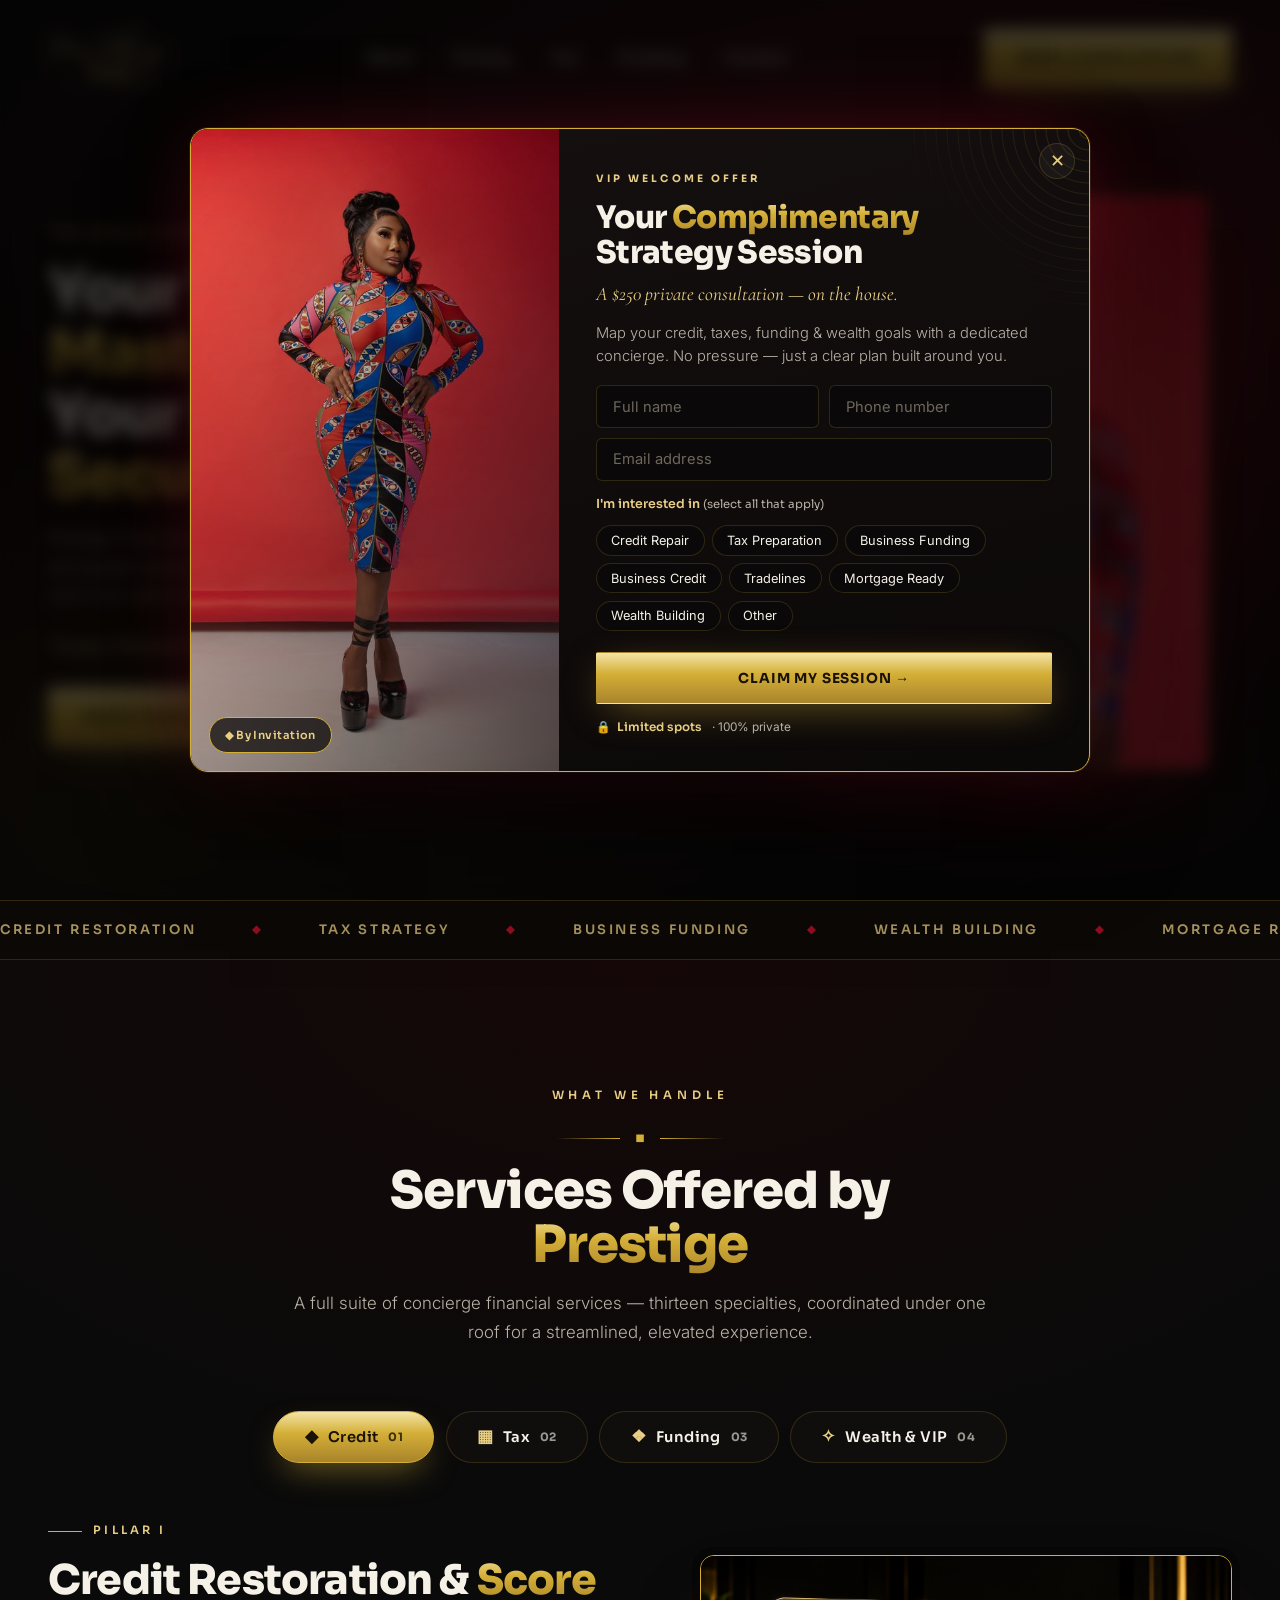
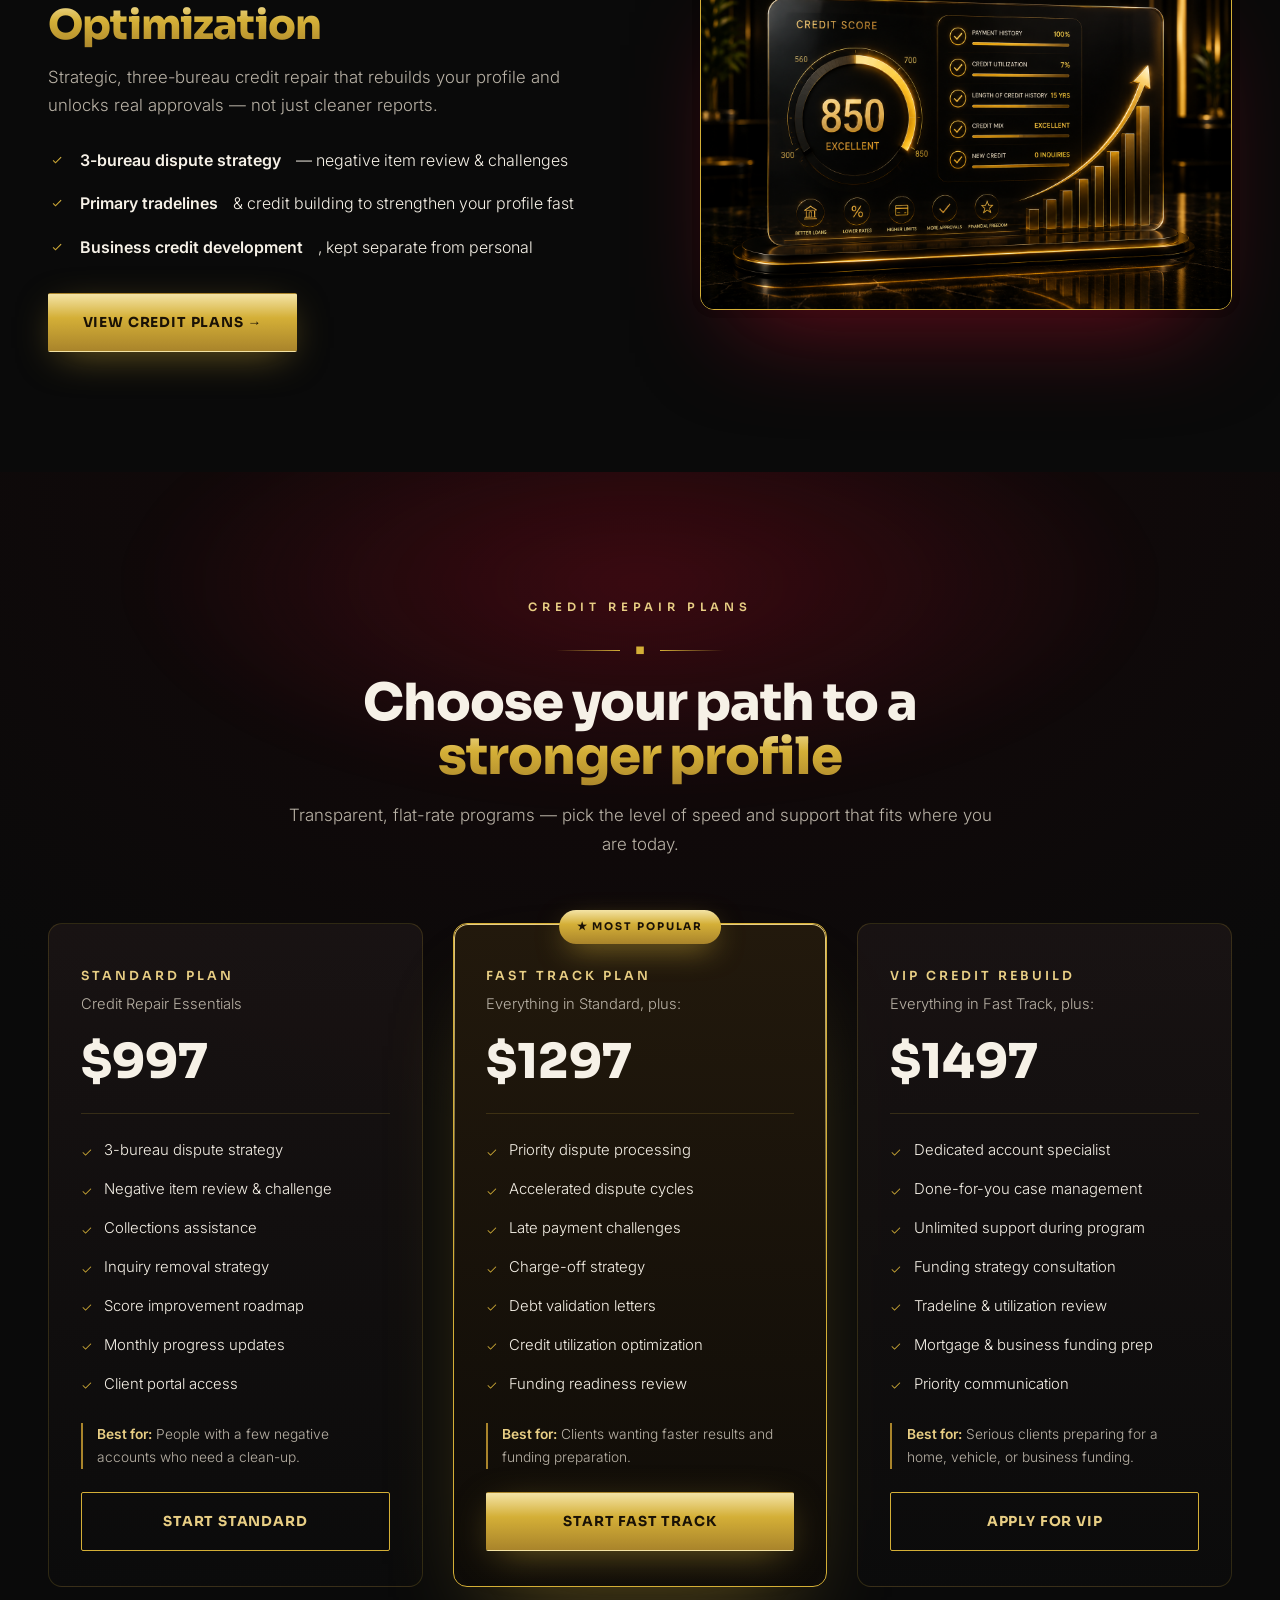
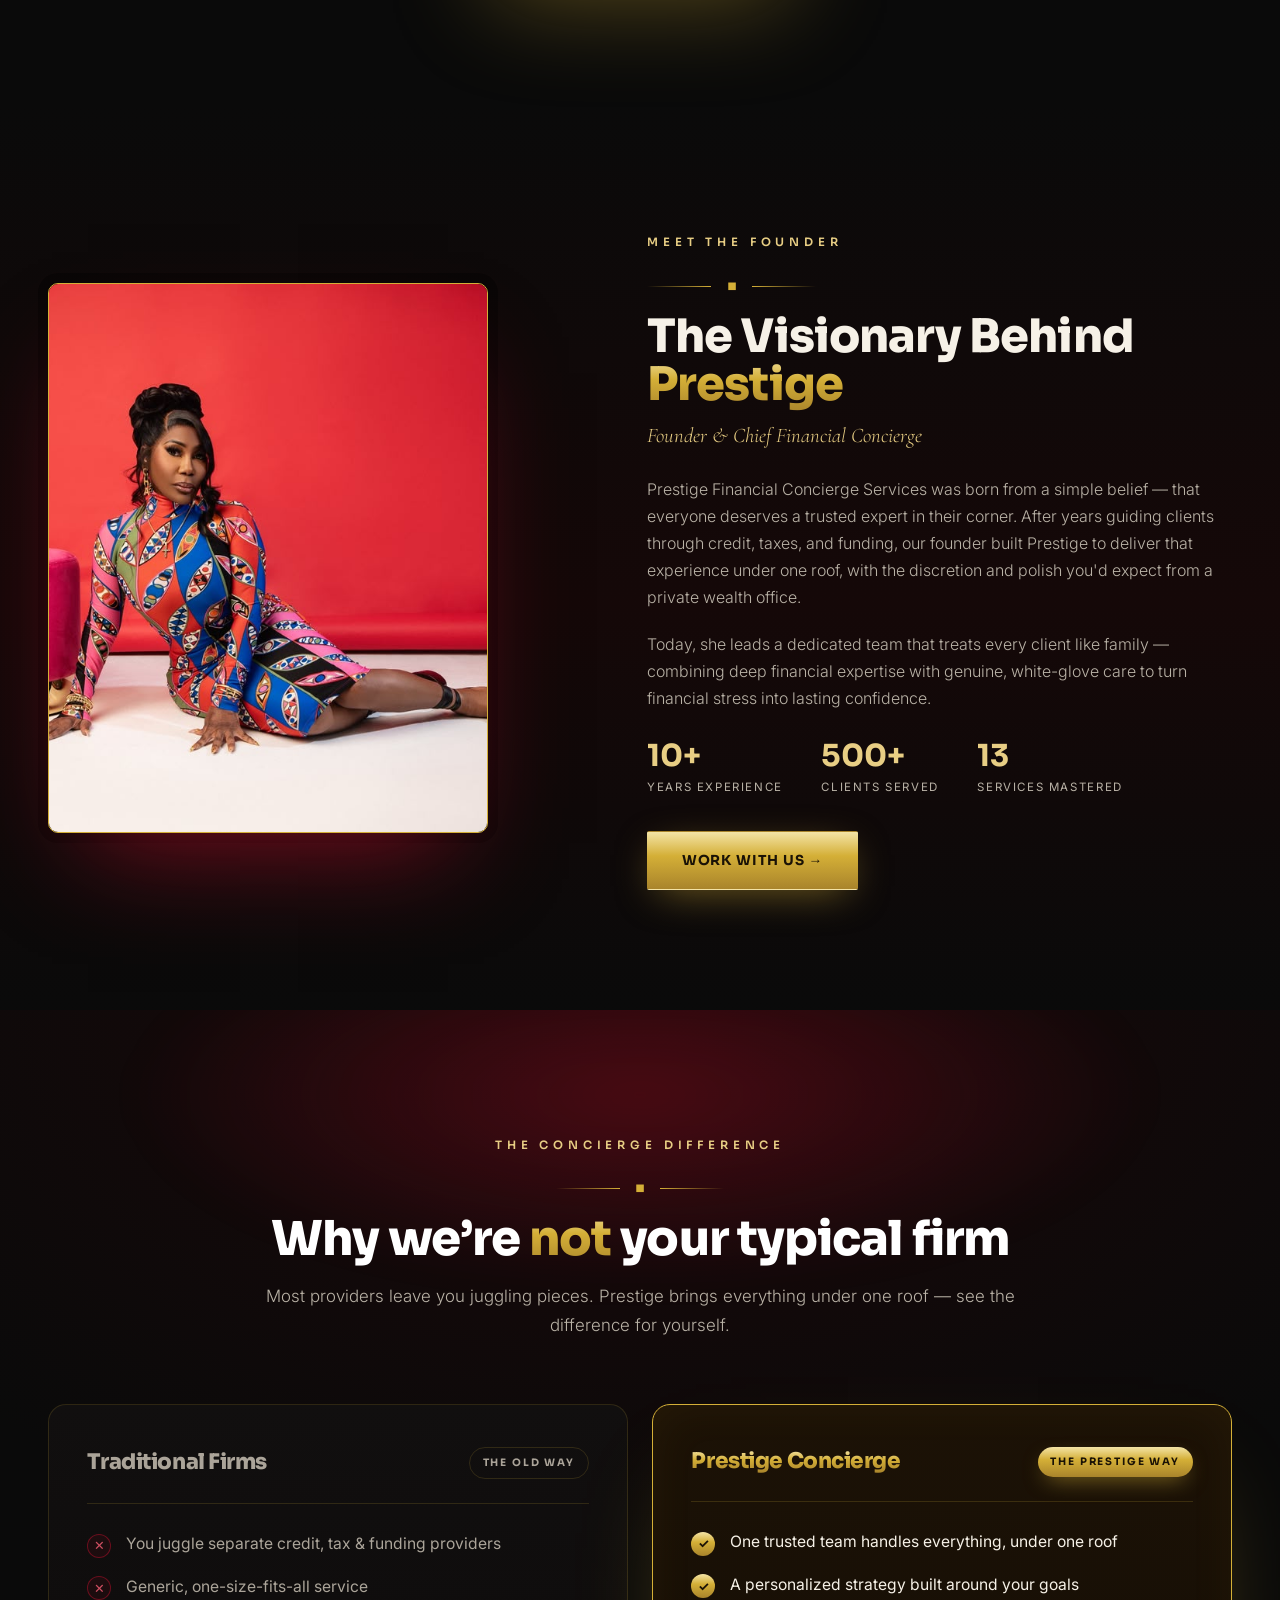
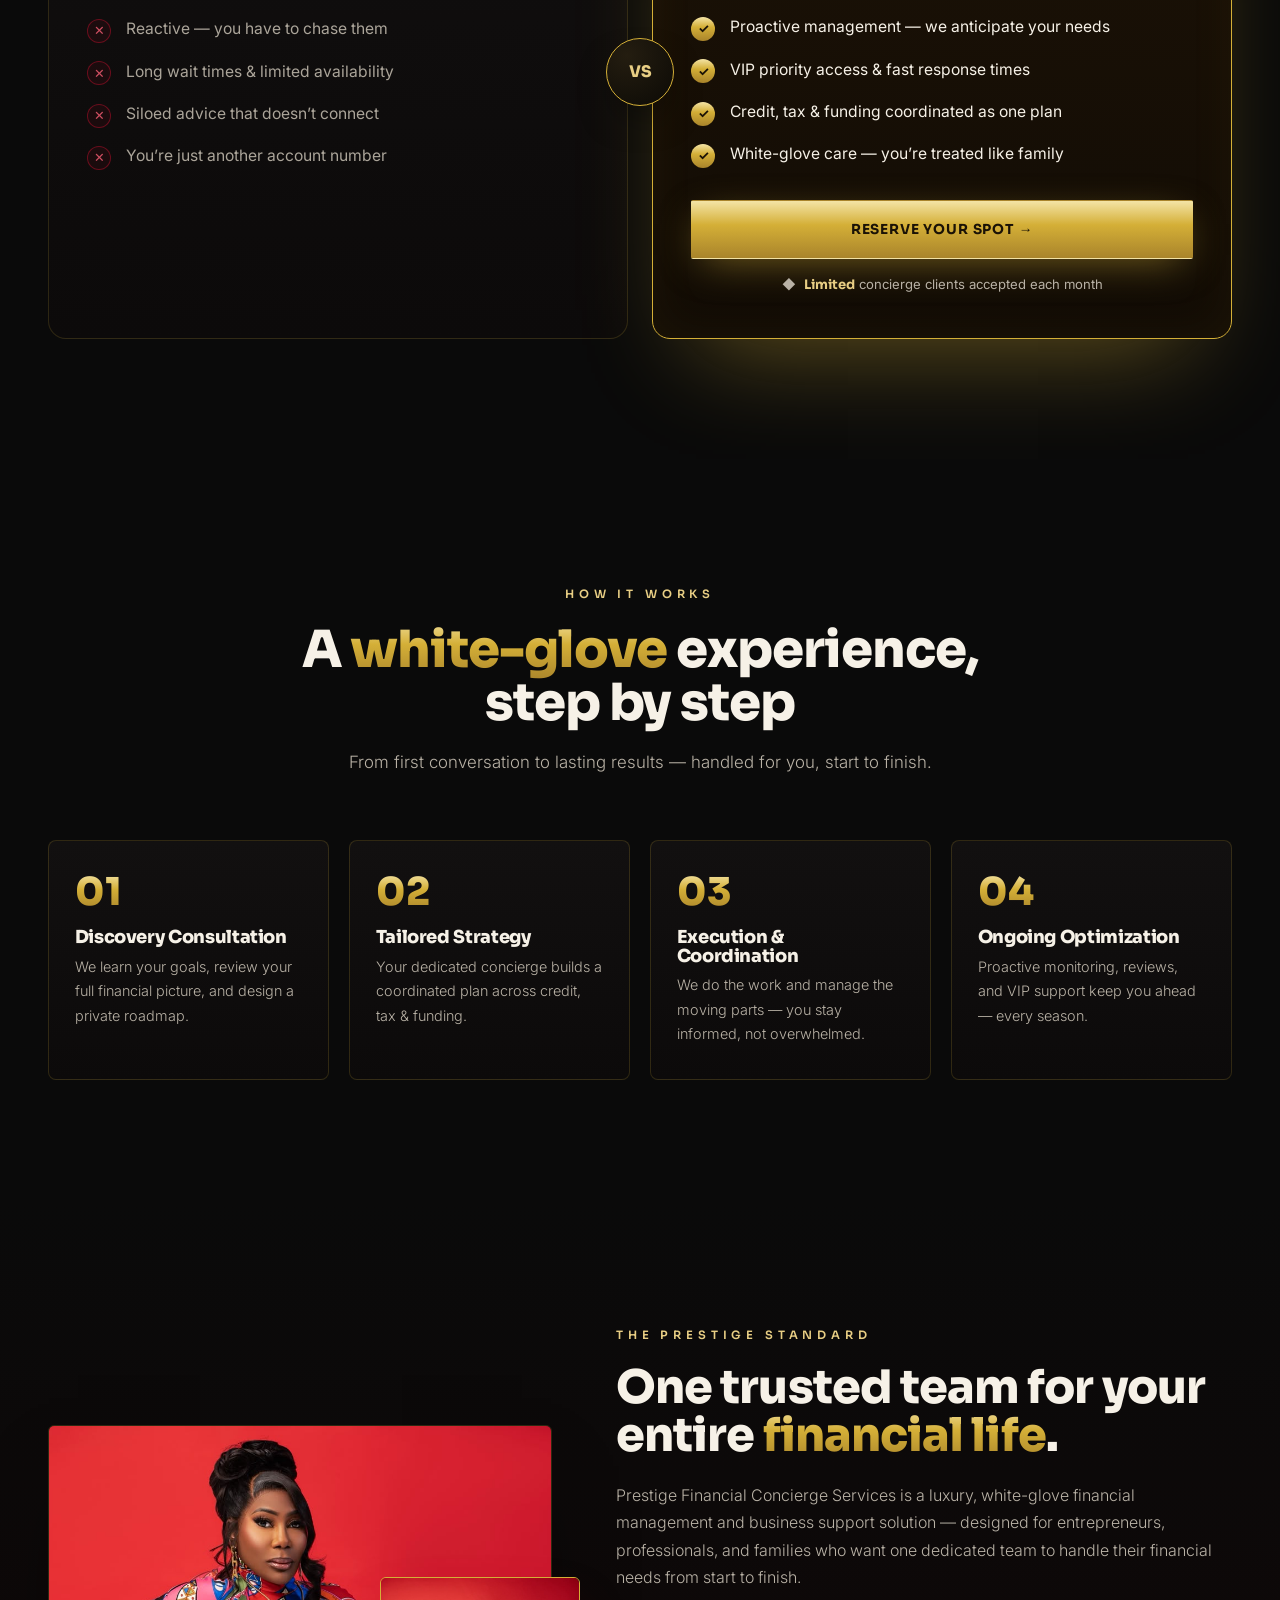
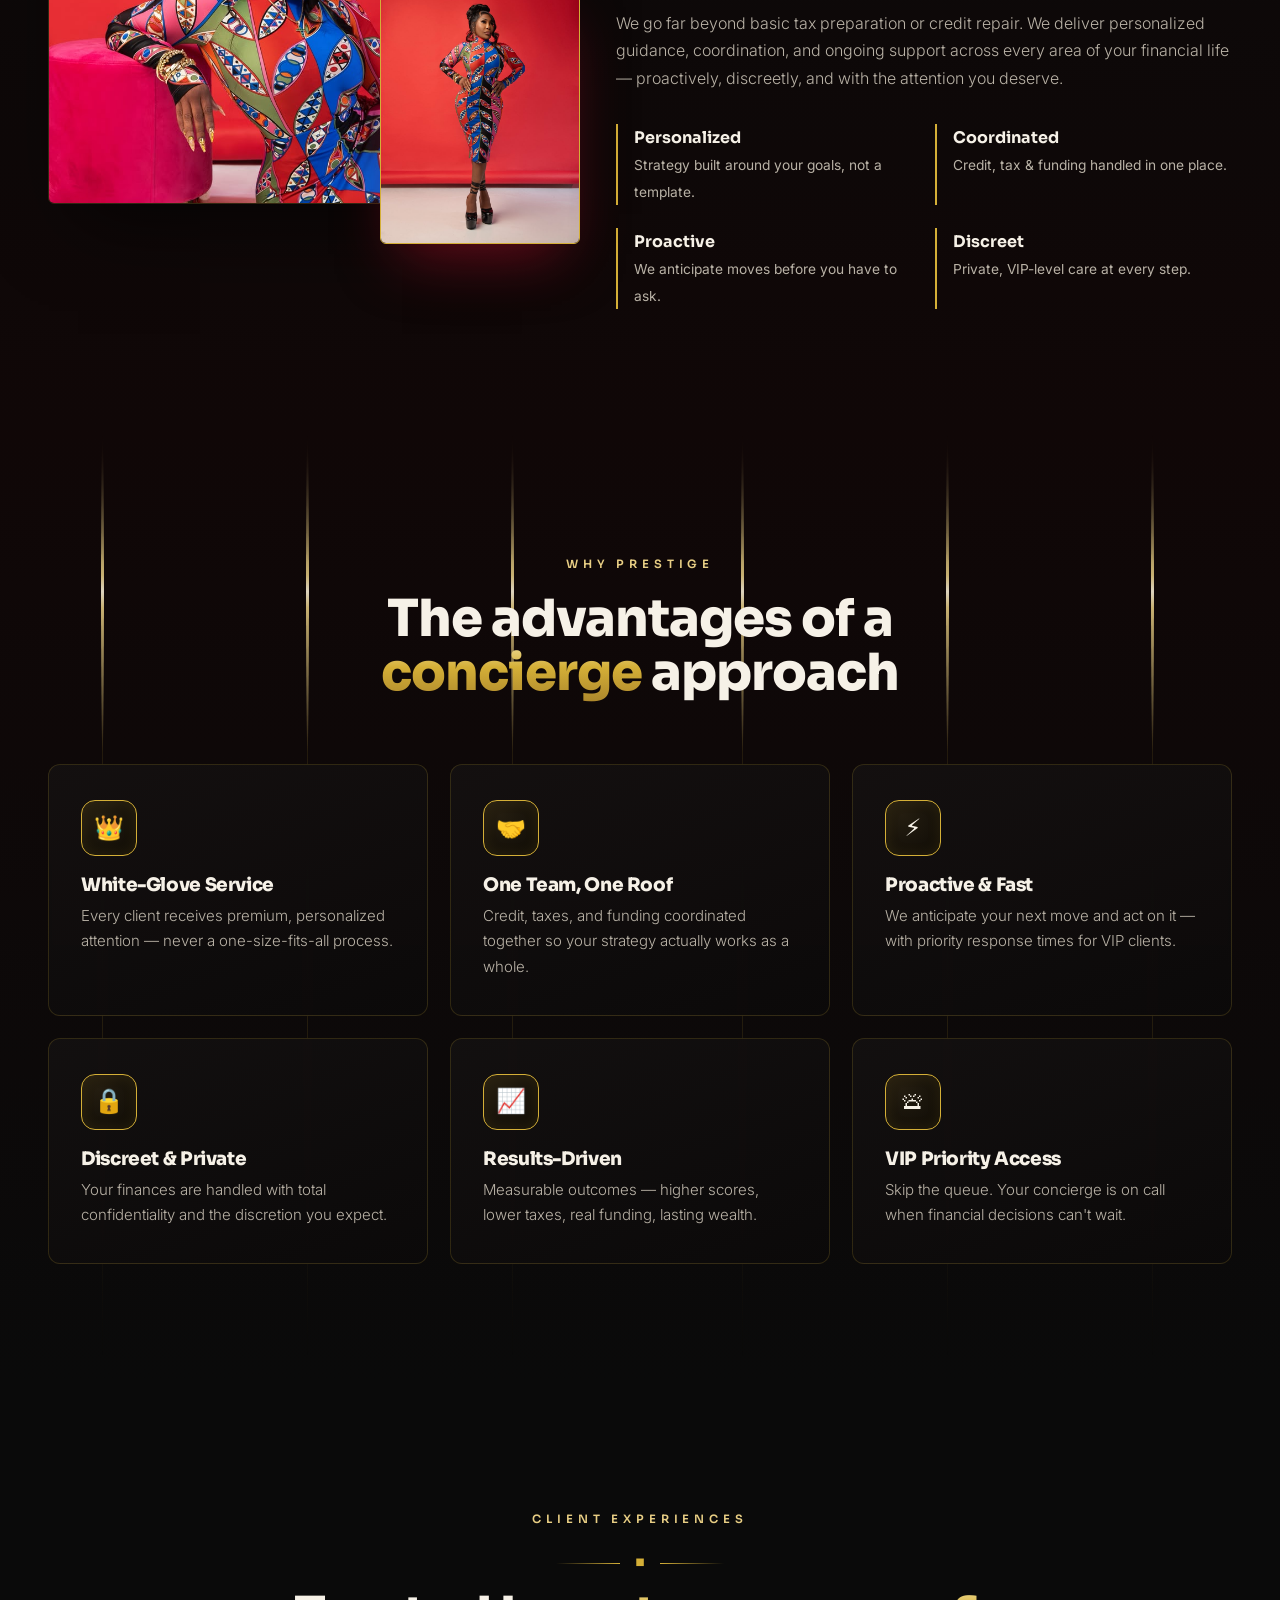
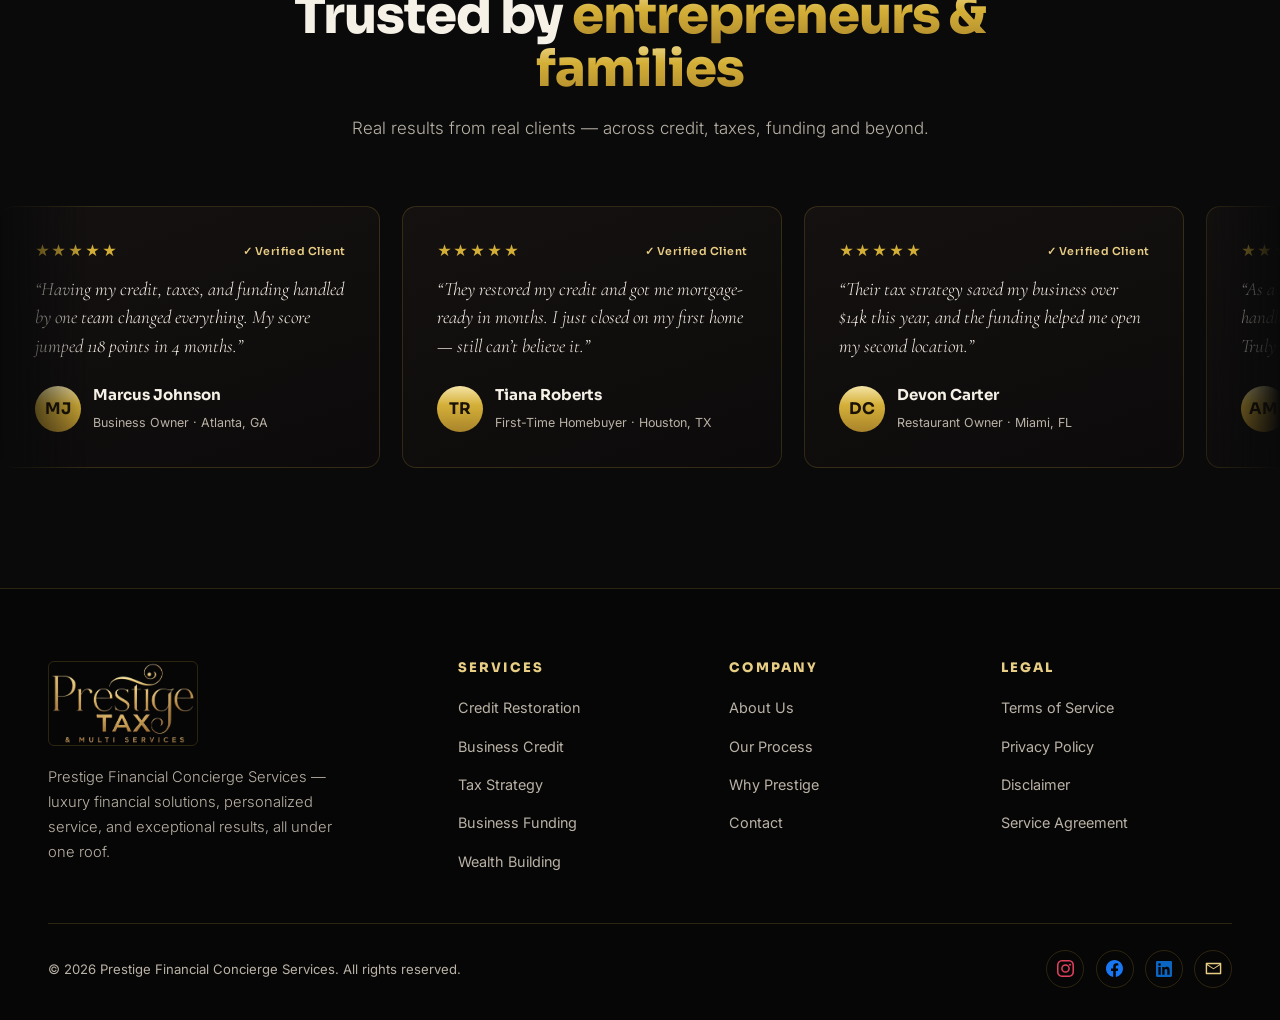
==== commit f24d770d: "Update plan pricing to 997/1297/1497 and remove $5 test checkout - PaymentController PLANS (server-s" ====
--- a/public/index.html
+++ b/public/index.html
@@ -881,7 +881,7 @@
       <div class="plan reveal">
         <div class="plan-name">Standard Plan</div>
         <div class="plan-sub">Credit Repair Essentials</div>
-        <div class="price">$497</div>
+        <div class="price">$997</div>
         <div class="plan-line"></div>
         <ul>
           <li><span class="ck">&#10003;</span>3-bureau dispute strategy</li>
@@ -901,7 +901,7 @@
         <span class="pop-tag">&#9733; Most Popular</span>
         <div class="plan-name">Fast Track Plan</div>
         <div class="plan-sub">Everything in Standard, plus:</div>
-        <div class="price">$797</div>
+        <div class="price">$1297</div>
         <div class="plan-line"></div>
         <ul>
           <li><span class="ck">&#10003;</span>Priority dispute processing</li>
@@ -920,7 +920,7 @@
       <div class="plan reveal">
         <div class="plan-name">VIP Credit Rebuild</div>
         <div class="plan-sub">Everything in Fast Track, plus:</div>
-        <div class="price">$997</div>
+        <div class="price">$1497</div>
         <div class="plan-line"></div>
         <ul>
           <li><span class="ck">&#10003;</span>Dedicated account specialist</li>
